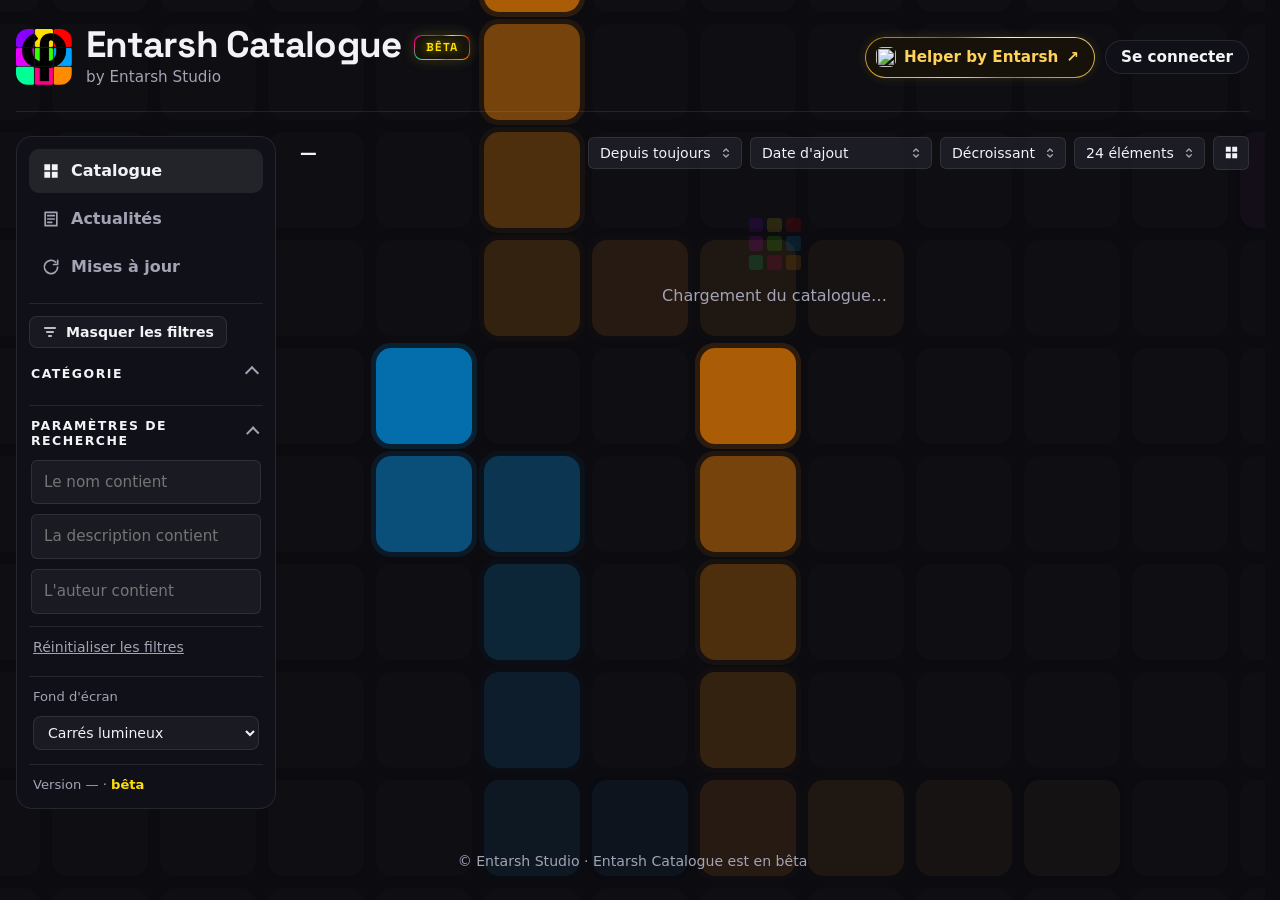
==== index.html @ 46492999 "Version 0.8.0 : gestion directe sans GitHub (contenu et fichiers dans Supabase), choix du fond d'écr" ====
<!doctype html>
<html lang="fr">
<head>
<meta charset="utf-8">
<meta name="viewport" content="width=device-width, initial-scale=1">
<title>Entarsh Catalogue — by Entarsh Studio</title>
<meta name="description" content="Entarsh Catalogue by Entarsh Studio : jeux vidéo, éditeurs, logiciels et outils créés par Entarsh Studio, à télécharger. Le compagnon de Helper by Entarsh.">
<meta name="application-name" content="Entarsh Catalogue">
<meta name="author" content="Entarsh Studio">
<meta name="theme-color" content="#0b0b10">
<link rel="canonical" href="https://entarsh-studio.github.io/">

<!-- Icônes (Google prend celle du site racine) -->
<link rel="icon" href="/favicon.ico" sizes="any">
<link rel="icon" type="image/png" sizes="48x48" href="/icone-48.png">
<link rel="icon" type="image/png" sizes="192x192" href="/icone-192.png">
<link rel="apple-touch-icon" href="/apple-touch-icon.png">
<link rel="manifest" href="/site.webmanifest">

<!-- Partage (Discord, réseaux…) -->
<meta property="og:type" content="website">
<meta property="og:site_name" content="Entarsh Catalogue">
<meta property="og:title" content="Entarsh Catalogue — by Entarsh Studio">
<meta property="og:description" content="Jeux vidéo, éditeurs, logiciels et outils d'Entarsh Studio.">
<meta property="og:url" content="https://entarsh-studio.github.io/">
<meta property="og:image" content="https://entarsh-studio.github.io/icone-512.png">
<meta property="og:locale" content="fr_FR">

<!-- Nom du site affiché par Google à la place de « GitHub Pages documentation » -->
<script type="application/ld+json">
{
  "@context": "https://schema.org",
  "@graph": [
    {
      "@type": "WebSite",
      "@id": "https://entarsh-studio.github.io/#site",
      "name": "Entarsh Catalogue",
      "alternateName": ["Entarsh Catalogue by Entarsh Studio", "Entarsh Studio"],
      "url": "https://entarsh-studio.github.io/",
      "inLanguage": "fr",
      "publisher": { "@id": "https://entarsh-studio.github.io/#studio" }
    },
    {
      "@type": "Organization",
      "@id": "https://entarsh-studio.github.io/#studio",
      "name": "Entarsh Studio",
      "url": "https://entarsh-studio.github.io/",
      "logo": "https://entarsh-studio.github.io/icone-512.png"
    }
  ]
}
</script>

<link rel="preconnect" href="https://fonts.googleapis.com">
<link rel="preconnect" href="https://fonts.gstatic.com" crossorigin>
<link href="https://fonts.googleapis.com/css2?family=Space+Grotesk:wght@500;700&display=swap" rel="stylesheet">
<link rel="stylesheet" href="style.css?v=0.8.0">
</head>
<body>
<canvas id="fond" aria-hidden="true"></canvas>

<!-- Icône de chargement (3×3 carrés qui s'allument comme un serpent) -->
<template id="modele-chargeur">
  <span class="chargeur" aria-hidden="true"><i></i><i></i><i></i><i></i><i></i><i></i><i></i><i></i><i></i></span>
</template>

<header class="entete">
  <a class="marque" href="#catalogue" aria-label="Entarsh Catalogue, accueil">
    <img src="icone-192.png" alt="" width="56" height="56">
    <span>
      <span class="titre-ligne"><h1>Entarsh Catalogue</h1><span class="badge-beta">Bêta</span></span>
      <small>by Entarsh Studio</small>
    </span>
  </a>
  <nav class="actions-entete">
    <a class="lien-helper" href="https://funguyhubgit.github.io/helper/" title="Ouvrir Helper by Entarsh (connexion à ton compte Helper)">
      <img src="https://funguyhubgit.github.io/helper/icone-48.png" alt="" width="20" height="20">
      <span>Helper by Entarsh</span><span class="fleche" aria-hidden="true">↗</span>
    </a>
    <button id="bouton-compte" class="bouton-compte" type="button">
      <span class="avatar-compte" aria-hidden="true"></span><span class="nom-compte">Se connecter</span>
    </button>
    <button id="ouvrir-gestion" class="bouton-gerer" type="button" hidden>
      <svg viewBox="0 0 24 24" width="18" height="18" aria-hidden="true"><path d="M12 15.5a3.5 3.5 0 1 0 0-7 3.5 3.5 0 0 0 0 7Zm7.4-2.5.1-1-.1-1 2.1-1.6-2-3.5-2.5 1a7.6 7.6 0 0 0-1.7-1L15 3h-4l-.4 2.6a7.6 7.6 0 0 0-1.7 1l-2.5-1-2 3.5L6.5 11l-.1 1 .1 1-2.1 1.6 2 3.5 2.5-1c.5.4 1.1.7 1.7 1L11 21h4l.4-2.6c.6-.3 1.2-.6 1.7-1l2.5 1 2-3.5-2.2-1.6Z" fill="currentColor"/></svg>
      <span>Gérer</span>
    </button>
  </nav>
</header>

<div class="disposition">
  <aside class="cote" aria-label="Navigation">
    <nav class="onglets" role="tablist">
      <a href="#catalogue" class="onglet" data-vue="catalogue">
        <svg viewBox="0 0 24 24" aria-hidden="true"><path d="M4 4h7v7H4zM13 4h7v7h-7zM4 13h7v7H4zM13 13h7v7h-7z"/></svg>
        Catalogue <span id="compte" class="compte"></span>
      </a>
      <a href="#actualites" class="onglet" data-vue="actualites">
        <svg viewBox="0 0 24 24" aria-hidden="true"><path d="M5 4h14v16H5zM8 8h8M8 12h8M8 16h5"/></svg>
        Actualités
      </a>
      <a href="#mises-a-jour" class="onglet" data-vue="mises-a-jour">
        <svg viewBox="0 0 24 24" aria-hidden="true"><path d="M20 12a8 8 0 1 1-2.3-5.7M20 4v5h-5"/></svg>
        Mises à jour
      </a>
    </nav>

    <div id="criteres" class="filtres">
      <button id="basculer-filtres" type="button" class="bouton-filtres" aria-expanded="true">
        <svg viewBox="0 0 24 24" aria-hidden="true"><path d="M4 6h16M7 12h10M10 18h4"/></svg>
        <span>Masquer les filtres</span>
      </button>
      <div id="filtres-corps" class="filtres-corps">
        <details class="filtre-section" open>
          <summary>Catégorie</summary>
          <div id="crit-types" class="crit-types"></div>
        </details>
        <details class="filtre-section" open>
          <summary>Paramètres de recherche</summary>
          <div class="crit-champs">
            <input id="crit-nom" type="search" placeholder="Le nom contient" aria-label="Le nom contient">
            <input id="crit-desc" type="search" placeholder="La description contient" aria-label="La description contient">
            <input id="crit-auteur" type="search" placeholder="L'auteur contient" aria-label="L'auteur contient">
          </div>
        </details>
        <button id="crit-reset" type="button" class="lien-discret">Réinitialiser les filtres</button>
      </div>
    </div>

    <label class="choix-fond">Fond d'écran
      <select id="choix-fond">
        <option value="carres">Carrés lumineux</option>
        <option value="tetris">Tetris</option>
      </select>
    </label>

    <p class="version-site">Version <span id="version-site">—</span> · <span class="beta-texte">bêta</span></p>
  </aside>

  <main>
    <!-- Vue Catalogue -->
    <section id="vue-catalogue" class="vue">
      <div class="barre-outils">
        <div class="barre-gauche">
          <p id="nb-resultats" class="nb-resultats">—</p>
          <button id="ajouter-element" type="button" class="bouton-principal petit" hidden>
            <svg viewBox="0 0 24 24" class="ic" aria-hidden="true"><path d="M12 5v14M5 12h14"/></svg>Ajouter un élément
          </button>
        </div>
        <div class="outils">
          <label class="outil"><span class="sr">Période</span>
            <select id="crit-periode">
              <option value="0">Depuis toujours</option>
              <option value="7">Cette semaine</option>
              <option value="30">Ce mois-ci</option>
              <option value="365">Cette année</option>
            </select>
          </label>
          <label class="outil"><span class="sr">Trier par</span>
            <select id="crit-tri">
              <option value="ajout">Date d'ajout</option>
              <option value="maj">Date de mise à jour</option>
              <option value="nom">Nom</option>
              <option value="taille">Taille</option>
            </select>
          </label>
          <label class="outil"><span class="sr">Ordre</span>
            <select id="crit-ordre">
              <option value="desc">Décroissant</option>
              <option value="asc">Croissant</option>
            </select>
          </label>
          <label class="outil"><span class="sr">Éléments par page</span>
            <select id="crit-par-page">
              <option value="12">12 éléments</option>
              <option value="24">24 éléments</option>
              <option value="48">48 éléments</option>
            </select>
          </label>
          <button id="basculer-vue" type="button" class="outil-bouton" aria-label="Affichage en liste" title="Affichage en liste">
            <svg class="ic-grille" viewBox="0 0 24 24" aria-hidden="true"><path d="M4 4h7v7H4zM13 4h7v7h-7zM4 13h7v7H4zM13 13h7v7h-7z"/></svg>
            <svg class="ic-liste" viewBox="0 0 24 24" aria-hidden="true"><path d="M4 5h4v4H4zM10 6h10v2H10zM4 15h4v4H4zM10 16h10v2H10z"/></svg>
          </button>
        </div>
      </div>
      <div id="etat" class="etat"></div>
      <div id="grille" class="grille" aria-live="polite"></div>
      <nav id="pagination" class="pagination" aria-label="Pages"></nav>
      <noscript><p class="etat">Entarsh Catalogue by Entarsh Studio : activez JavaScript pour parcourir les jeux vidéo, éditeurs et outils.</p></noscript>
    </section>

    <!-- Vue Fiche d'un élément (#element/<id>) -->
    <section id="vue-element" class="vue fiche" hidden></section>

    <!-- Vue Actualités -->
    <section id="vue-actualites" class="vue" hidden>
      <h2 class="titre-vue">Actualités</h2>
      <div id="liste-actus" class="liste-actus"></div>
    </section>

    <!-- Vue Mises à jour -->
    <section id="vue-mises-a-jour" class="vue" hidden>
      <h2 class="titre-vue">Mises à jour du site</h2>
      <div id="maj-resume" class="maj-resume"></div>
      <ol id="liste-maj" class="liste-maj"></ol>
    </section>
  </main>
</div>

<footer class="pied">© Entarsh Studio · Entarsh Catalogue est en bêta</footer>

<!-- Panneau de gestion -->
<dialog id="gestion" class="panneau">
  <div class="panneau-haut">
    <div>
      <h2>Gestion du catalogue</h2>
      <span id="etat-connexion" class="etat-connexion"></span>
    </div>
    <div class="haut-actions">
      <button type="button" class="fermer" id="fermer-gestion" aria-label="Fermer">✕</button>
    </div>
  </div>

  <nav id="panneau-onglets" class="panneau-onglets" role="tablist">
    <button type="button" class="p-onglet" data-panneau="element">Élément</button>
    <button type="button" class="p-onglet" data-panneau="actualite">Actualité</button>
  </nav>

  <!-- Élément -->
  <section class="p-vue" data-panneau="element">
    <form id="formulaire" class="formulaire">
      <h3 id="titre-formulaire">Ajouter un élément</h3>
      <input type="hidden" id="f-id">
      <div class="ligne">
        <label class="large">Nom<input id="f-nom" required maxlength="80"></label>
        <label>Type
          <input id="f-type" list="liste-types" required maxlength="40" placeholder="Jeu vidéo, Éditeur…">
          <datalist id="liste-types"></datalist>
        </label>
        <label class="court">Version<input id="f-version" maxlength="20" placeholder="1.0"></label>
      </div>
      <label>Auteur<input id="f-auteur" maxlength="40" placeholder="Entarsh Studio"></label>
      <label>Description<textarea id="f-description" rows="3" maxlength="600"></textarea></label>

      <div id="depot" class="depot" tabindex="0" role="button" aria-label="Choisir le fichier">
        <input id="f-fichier" type="file" hidden>
        <svg viewBox="0 0 24 24" aria-hidden="true"><path d="M12 16V4m0 0-5 5m5-5 5 5M4 16v3a1 1 0 0 0 1 1h14a1 1 0 0 0 1-1v-3"/></svg>
        <p id="depot-texte"><b>Glisser le fichier ici</b> ou cliquer pour choisir</p>
      </div>
      <label>…ou lien externe <small>(fichiers de plus de 50 Mo : GitHub Releases, Google Drive…)</small>
        <input id="f-lien" type="url" placeholder="https://github.com/…/releases/download/…">
      </label>

      <div class="choix-image">
        <span id="apercu-image" class="apercu-image"></span>
        <label class="bouton-secondaire">Choisir une image (facultatif)
          <input id="f-image" type="file" accept="image/png,image/jpeg,image/webp" hidden>
        </label>
        <button type="button" id="retirer-image" class="lien-discret" hidden>Retirer</button>
      </div>

      <div class="images-sec-bloc">
        <div class="images-sec-tete">
          <span>Images secondaires <small>(facultatif, 12 maximum)</small></span>
          <label class="bouton-secondaire">Ajouter des images
            <input id="f-images" type="file" accept="image/png,image/jpeg,image/webp,image/gif" multiple hidden>
          </label>
        </div>
        <div id="liste-images-sec" class="liste-images-sec"></div>
      </div>

      <div id="progression" class="progression" hidden>
        <span class="chargeur-ici"></span>
        <div class="progression-texte">
          <span id="progression-etape">Envoi…</span>
          <div class="barre-progression"><div id="progression-barre"></div></div>
        </div>
      </div>
      <p id="f-statut" class="statut" role="status"></p>

      <div class="ligne actions">
        <button type="submit" class="bouton" id="f-valider">Publier</button>
        <button type="button" class="lien-discret" id="f-annuler" hidden>Annuler la modification</button>
      </div>
    </form>

    <h3 class="sous-titre">Éléments publiés</h3>
    <ul id="liste-gestion" class="liste-gestion"></ul>
  </section>

  <!-- Actualité -->
  <section class="p-vue" data-panneau="actualite" hidden>
    <form id="form-actu" class="formulaire">
      <h3>Publier une actualité</h3>
      <label>Titre<input id="a-titre" required maxlength="100"></label>
      <label>Texte<textarea id="a-texte" rows="4" required maxlength="1200"></textarea></label>
      <p id="a-statut" class="statut" role="status"></p>
      <div class="ligne actions"><button type="submit" class="bouton" id="a-valider">Publier l'actualité</button></div>
    </form>
    <h3 class="sous-titre">Actualités publiées</h3>
    <ul id="liste-actus-gestion" class="liste-gestion"></ul>
  </section>

  <!-- Connexion -->
</dialog>

<!-- Visionneuse d'images -->
<dialog id="visionneuse" class="visionneuse" aria-label="Images en grand">
  <img id="vis-image" alt="">
  <button type="button" class="vis-bouton vis-fermer" id="vis-fermer" aria-label="Fermer">✕</button>
  <button type="button" class="vis-bouton vis-prec" id="vis-prec" aria-label="Image précédente">‹</button>
  <button type="button" class="vis-bouton vis-suiv" id="vis-suiv" aria-label="Image suivante">›</button>
  <p id="vis-compteur" class="vis-compteur"></p>
</dialog>

<!-- Compte -->
<dialog id="fenetre-compte" class="panneau panneau-compte">
  <div class="panneau-haut">
    <div><h2 id="compte-titre">Mon compte</h2></div>
    <button type="button" class="fermer" id="fermer-compte" aria-label="Fermer">✕</button>
  </div>
  <section id="compte-hors-ligne" class="p-vue">
    <nav class="compte-bascule" role="tablist">
      <button type="button" role="tab" class="p-onglet" data-mode="connexion" aria-selected="true">Se connecter</button>
      <button type="button" role="tab" class="p-onglet" data-mode="creation" aria-selected="false">Créer un compte</button>
    </nav>
    <form id="form-compte" class="formulaire connexion" novalidate>
      <p id="compte-raison" class="aide compte-raison" hidden></p>
      <label>Pseudo<input id="cp-pseudo" autocomplete="username" maxlength="20" spellcheck="false" autocapitalize="none" required></label>
      <span class="aide" id="cp-aide-pseudo" hidden>3 à 20 caractères : lettres sans accent, chiffres, - ou _.</span>
      <label>Mot de passe<input id="cp-mdp" type="password" autocomplete="current-password" minlength="8" required></label>
      <label id="cp-bloc-mdp2" hidden>Confirmer le mot de passe<input id="cp-mdp2" type="password" autocomplete="new-password" minlength="8"></label>
      <p id="cp-statut" class="statut" role="status"></p>
      <div class="ligne actions"><button type="submit" class="bouton" id="cp-valider">Se connecter</button></div>
    </form>
  </section>
  <section id="compte-en-ligne" class="p-vue" hidden>
    <div class="profil-tete">
      <div class="profil-avatar-zone">
        <span id="pf-avatar" class="avatar-compte grand" aria-hidden="true"></span>
        <label class="lien-discret profil-changer-image">Changer l'image<input id="pf-image" type="file" accept="image/png,image/jpeg,image/webp,image/gif" hidden></label>
        <button type="button" class="lien-discret" id="pf-retirer-image" hidden>Retirer l'image</button>
      </div>
      <div class="profil-identite">
        <strong id="cp-nom"></strong>
        <span id="cp-rang"></span>
        <span id="cp-depuis" class="aide"></span>
      </div>
    </div>

    <div id="pf-stats" class="profil-stats"></div>
    <div id="pf-recus" class="profil-recus" hidden></div>

    <form id="form-profil" class="formulaire profil-bloc">
      <h3>Modifier mon profil</h3>
      <label>Pseudo de connexion<input id="pf-pseudo" maxlength="20" spellcheck="false" autocapitalize="none" required></label>
      <p id="pf-gerant-note" class="aide" hidden>En tant que gérant, tu apparais sur le site sous le nom « Entarsh Studio ». Ce pseudo sert seulement à te connecter.</p>
      <p id="pf-statut" class="statut" role="status"></p>
      <div class="ligne actions"><button type="submit" class="bouton" id="pf-valider">Enregistrer</button></div>
    </form>

    <form id="form-mdp" class="formulaire profil-bloc">
      <h3>Changer de mot de passe</h3>
      <div class="ligne">
        <label>Nouveau mot de passe<input id="pf-mdp" type="password" autocomplete="new-password" minlength="8" required></label>
        <label>Confirmer<input id="pf-mdp2" type="password" autocomplete="new-password" minlength="8" required></label>
      </div>
      <p id="mdp-statut" class="statut" role="status"></p>
      <div class="ligne actions"><button type="submit" class="bouton-contour" id="mdp-valider">Changer le mot de passe</button></div>
    </form>

    <div class="ligne actions profil-bas"><button type="button" class="bouton-contour" id="cp-deconnexion">Se déconnecter</button></div>
  </section>
</dialog>

<script src="supabase.js?v=2"></script>
<script src="fond.js?v=0.8.0"></script>
<script src="app.js?v=0.8.0"></script>
</body>
</html>
---- style.css ----
:root {
  --fond: #0b0b10;
  --carte: rgba(18, 18, 26, 0.88);
  --bord: rgba(255, 255, 255, 0.09);
  --texte: #f2f2f7;
  --doux: #a3a3b5;
  --accent: #00a3ff;
  --rayon: 16px;
  --arc: conic-gradient(from 0deg, #8b00ff, #ffe000, #ff0000, #ff8a00, #00a3ff, #40ff00, #00ff95, #ff0080, #e600ff, #8b00ff);
  color-scheme: dark;
}
* { box-sizing: border-box; }
[hidden] { display: none !important; }
html, body { margin: 0; }
/* Réserve toujours la place de la barre de défilement : la page ne se décale plus en changeant d'onglet */
html { scrollbar-gutter: stable; overflow-y: scroll; }
body {
  background: var(--fond); color: var(--texte);
  font: 16px/1.5 system-ui, -apple-system, "Segoe UI", Roboto, sans-serif;
  min-height: 100vh; display: flex; flex-direction: column;
}
#fond { position: fixed; inset: 0; z-index: 0; pointer-events: none; }
.entete, .disposition, .pied { position: relative; z-index: 1; width: min(1600px, 100% - 32px); margin-inline: auto; }
svg { flex-shrink: 0; }

/* ---------- En-tête ---------- */
.entete { display: flex; align-items: center; justify-content: space-between; gap: 16px; padding: 26px 0 22px; margin-bottom: 24px; flex-wrap: wrap; border-bottom: 1px solid var(--bord); }
.marque { display: flex; align-items: center; gap: 14px; color: inherit; text-decoration: none; }
.marque img { border-radius: 12px; display: block; }
.titre-ligne { display: flex; align-items: center; gap: 12px; }
.marque h1 { font: 700 clamp(1.6rem, 4vw, 2.3rem)/1.05 "Space Grotesk", system-ui, sans-serif; margin: 0; letter-spacing: -0.02em; }
.marque small { color: var(--doux); font-size: .95rem; }
/* Badge bêta : contour arc-en-ciel qui tourne + reflet qui passe */
@property --angle { syntax: "<angle>"; initial-value: 0deg; inherits: false; }
.badge-beta {
  position: relative; overflow: hidden; display: inline-flex; align-items: center;
  align-self: center; transform: translateY(2px);
  font: 700 .72rem/1 "Space Grotesk", sans-serif; letter-spacing: .14em; text-transform: uppercase;
  padding: 6px 10px 6px 11px; border-radius: 8px; border: 1.5px solid transparent; color: #ffe000;
  background:
    linear-gradient(#17140a, #17140a) padding-box,
    conic-gradient(from var(--angle), #8b00ff, #ffe000, #ff0000, #ff8a00, #00a3ff, #40ff00, #00ff95, #ff0080, #e600ff, #8b00ff) border-box;
  text-shadow: 0 0 8px rgba(255, 224, 0, .55);
  box-shadow: 0 0 14px rgba(255, 224, 0, .18);
  animation: tour-beta 4s linear infinite;
}
.badge-beta::after {
  content: ""; position: absolute; inset: 0; pointer-events: none;
  background: linear-gradient(105deg, transparent 35%, rgba(255,255,255,.45) 50%, transparent 65%);
  transform: translateX(-120%); animation: reflet-beta 3.5s ease-in-out infinite;
}
@keyframes tour-beta { to { --angle: 360deg; } }
@keyframes reflet-beta { 0%, 60% { transform: translateX(-120%); } 85%, 100% { transform: translateX(120%); } }
.actions-entete { display: flex; gap: 10px; align-items: center; flex-wrap: wrap; }
/* Bouton Helper : doré (couleur de Helper), contour qui tourne, reflet, halo au survol */
.lien-helper {
  position: relative; overflow: hidden; display: inline-flex; align-items: center; gap: 8px;
  color: #ffd25a; text-decoration: none; font-weight: 600; font-size: .95rem;
  padding: 8px 15px 8px 10px; border-radius: 999px; border: 1.5px solid transparent;
  background:
    linear-gradient(#16120a, #16120a) padding-box,
    conic-gradient(from var(--angle), #f2ae02, #fff0b3, #b37f00, #f2ae02, #ffd25a, #8a6100, #f2ae02) border-box;
  box-shadow: 0 0 12px rgba(242, 174, 2, .15);
  animation: tour-beta 6s linear infinite;
  transition: transform .15s, box-shadow .2s, color .2s;
}
.lien-helper img { border-radius: 6px; display: block; }
.lien-helper .fleche { transition: transform .2s; }
.lien-helper::after {
  content: ""; position: absolute; inset: 0; pointer-events: none;
  background: linear-gradient(105deg, transparent 35%, rgba(255, 236, 170, .35) 50%, transparent 65%);
  transform: translateX(-120%); animation: reflet-beta 5s ease-in-out 1.5s infinite;
}
.lien-helper:hover { color: #ffe9a3; transform: translateY(-1px); box-shadow: 0 6px 26px rgba(242, 174, 2, .4); }
.lien-helper:hover .fleche { transform: translate(2px, -2px); }
.lien-helper:hover::after { animation-duration: 1.2s; animation-delay: 0s; }

/* Bouton de compte */
.bouton-compte {
  display: inline-flex; align-items: center; gap: 9px; cursor: pointer;
  font: 600 .95rem system-ui, sans-serif; color: var(--texte);
  padding: 7px 15px 7px 7px; border-radius: 999px; background: var(--carte); border: 1px solid var(--bord); backdrop-filter: blur(8px);
}
.bouton-compte:not(.connecte) { padding-left: 15px; }
.bouton-compte:not(.connecte) .avatar-compte { display: none; }
.avatar-compte {
  width: 28px; height: 28px; border-radius: 8px; display: grid; place-items: center; flex-shrink: 0;
  font: 700 .9rem "Space Grotesk", sans-serif; color: #0b0b10;
  background: linear-gradient(135deg, #8b00ff, #00a3ff 50%, #00ff95);
}
.avatar-compte { overflow: hidden; }
.avatar-compte img { width: 100%; height: 100%; object-fit: cover; display: block; }
.avatar-compte.studio { background: #121219; padding: 2px; }
.avatar-compte.grand { width: 52px; height: 52px; border-radius: 14px; font-size: 1.5rem; }
.compte-bascule { display: flex; gap: 4px; border-bottom: 1px solid var(--bord); margin: -6px 0 18px; }
.compte-raison { padding: 10px 12px; border-radius: 10px; background: rgba(0,163,255,.08); border: 1px solid rgba(0,163,255,.25); color: #cfe9ff; text-align: center; }
/* Profil */
.profil-tete { display: flex; align-items: center; gap: 16px; margin-bottom: 16px; }
.profil-avatar-zone { display: flex; flex-direction: column; align-items: center; gap: 2px; }
.profil-avatar-zone .avatar-compte.grand { width: 76px; height: 76px; border-radius: 18px; font-size: 2rem; }
.profil-changer-image { flex-direction: row; font-size: .8rem; cursor: pointer; text-decoration: underline; color: var(--doux); font-weight: 400; }
.profil-avatar-zone .lien-discret { align-self: center; font-size: .8rem; padding: 0; }
.profil-identite { display: flex; flex-direction: column; min-width: 0; }
.profil-identite strong { font: 700 1.4rem "Space Grotesk", sans-serif; }
.profil-identite span { color: var(--doux); font-size: .88rem; }
.profil-stats { display: grid; grid-template-columns: repeat(auto-fit, minmax(110px, 1fr)); gap: 10px; }
.profil-stat { display: flex; flex-direction: column; align-items: flex-start; gap: 2px; padding: 12px 14px; border-radius: 12px; background: #1a1a23; border: 1px solid var(--bord); }
.profil-stat .ic { width: 18px; height: 18px; color: var(--doux); margin-bottom: 4px; }
.profil-stat strong { font: 700 1.3rem "Space Grotesk", sans-serif; }
.profil-stat span { font-size: .8rem; color: var(--doux); }
.profil-recus { margin-top: 14px; }
.profil-recus h3 { margin: 0 0 10px; font: 700 .95rem "Space Grotesk", sans-serif; color: var(--doux); text-transform: uppercase; letter-spacing: .08em; }
.profil-bloc { margin-top: 22px; padding-top: 18px; border-top: 1px solid var(--bord); }
.profil-bas { margin-top: 20px; padding-top: 16px; border-top: 1px solid var(--bord); }
.panneau.panneau-compte { width: min(560px, 100% - 24px); }
.compte-carte { display: flex; align-items: center; gap: 14px; margin-bottom: 14px; }
.compte-carte div { display: flex; flex-direction: column; }
.compte-carte strong { font: 700 1.25rem "Space Grotesk", sans-serif; }
.compte-carte span:not(.avatar-compte) { color: var(--doux); font-size: .88rem; }
#compte-en-ligne .actions { margin-top: 10px; }

/* Bouton Gérer : bord arc-en-ciel aux couleurs de l'icône */
.bouton-gerer {
  position: relative; display: inline-flex; align-items: center; gap: 8px;
  font: 700 .95rem "Space Grotesk", sans-serif; color: var(--texte); cursor: pointer;
  padding: 10px 18px; border-radius: 999px; border: 2px solid transparent;
  background: linear-gradient(#15151e, #15151e) padding-box, var(--arc) border-box;
  transition: transform .15s, box-shadow .15s;
}
.bouton-gerer:hover { transform: translateY(-1px); box-shadow: 0 6px 24px rgba(139, 0, 255, .35); }
.bouton-gerer:hover svg { transform: rotate(60deg); }
.bouton-gerer svg { transition: transform .3s; }

/* ---------- Disposition ---------- */
.disposition { display: grid; grid-template-columns: 260px minmax(0, 1fr); gap: 24px; align-items: start; flex: 1; }
.cote {
  position: sticky; top: 16px; display: flex; flex-direction: column; gap: 14px;
  background: var(--carte); border: 1px solid var(--bord); border-radius: var(--rayon); backdrop-filter: blur(10px);
  padding: 12px;
}
.onglets { display: flex; flex-direction: column; gap: 4px; }
.onglet {
  display: flex; align-items: center; gap: 10px; padding: 10px 12px; border-radius: 10px;
  color: var(--doux); text-decoration: none; font-weight: 600;
}
.onglet svg { width: 20px; height: 20px; fill: none; stroke: currentColor; stroke-width: 2; stroke-linejoin: round; stroke-linecap: round; }
.onglet:first-child svg { fill: currentColor; stroke: none; }
.onglet:hover { color: var(--texte); background: rgba(255,255,255,.04); }
.onglet[aria-current="page"] { color: var(--texte); background: rgba(255,255,255,.08); }
.compte { margin-left: auto; font-size: .8rem; color: var(--doux); }

/* Filtres (barre latérale) */
.filtres { border-top: 1px solid var(--bord); padding-top: 12px; display: flex; flex-direction: column; gap: 6px; }
.bouton-filtres {
  align-self: flex-start; display: inline-flex; align-items: center; gap: 8px; font: 600 .88rem system-ui, sans-serif;
  color: var(--texte); background: rgba(255,255,255,.04); border: 1px solid var(--bord); border-radius: 8px; padding: 7px 12px; cursor: pointer;
}
.bouton-filtres svg { width: 16px; height: 16px; fill: none; stroke: currentColor; stroke-width: 2; stroke-linecap: round; }
.filtres-corps { display: flex; flex-direction: column; animation: deplie .25s ease both; }
@keyframes deplie { from { opacity: 0; transform: translateY(-6px); } }
.filtre-section { border-bottom: 1px solid var(--bord); padding: 12px 2px; }
.filtre-section summary {
  list-style: none; display: flex; justify-content: space-between; align-items: center; cursor: pointer;
  font: 700 .78rem system-ui, sans-serif; letter-spacing: .12em; text-transform: uppercase; color: var(--texte);
}
.filtre-section summary::-webkit-details-marker { display: none; }
.filtre-section summary::after { content: ""; width: 8px; height: 8px; border-right: 2px solid var(--doux); border-bottom: 2px solid var(--doux); transform: rotate(225deg); transition: transform .2s; margin-right: 4px; }
.filtre-section:not([open]) summary::after { transform: rotate(45deg); }
.filtre-section[open] > :not(summary) { animation: deplie .25s ease both; }
.crit-types { display: flex; flex-direction: column; gap: 2px; margin-top: 12px; }
.crit-type { display: flex; flex-direction: row; align-items: center; gap: 10px; color: var(--texte); font-size: .93rem; padding: 3px 0; cursor: pointer; font-weight: 400; }
.crit-type input { accent-color: var(--accent); width: 17px; height: 17px; margin: 0; }
.crit-type small { color: var(--doux); }
.crit-vide { color: var(--doux); font-size: .88rem; margin: 12px 0 0; }
.crit-champs { display: flex; flex-direction: column; gap: 10px; margin-top: 12px; }
.crit-champs input { border-radius: 6px; }
.filtres .lien-discret { margin-top: 6px; }
.choix-fond { padding: 10px 4px 0; border-top: 1px solid var(--bord); font-size: .82rem; }
.choix-fond select { margin-top: 4px; padding: 7px 10px; font-size: .88rem; border-radius: 8px; }
.version-site { margin: 0; padding: 10px 4px 2px; border-top: 1px solid var(--bord); font-size: .82rem; color: var(--doux); }
.beta-texte { color: #ffe000; font-weight: 600; }

/* ---------- Catalogue ---------- */
.vue { display: flex; flex-direction: column; gap: 18px; padding-bottom: 40px; }
/* Barre d'outils au-dessus des résultats */
.sr { position: absolute; width: 1px; height: 1px; overflow: hidden; clip: rect(0 0 0 0); white-space: nowrap; }
.barre-outils { display: flex; justify-content: space-between; align-items: center; gap: 12px; flex-wrap: wrap; }
.barre-gauche { display: flex; align-items: center; gap: 14px; flex-wrap: wrap; }
.bouton-principal.petit { padding: 7px 13px; font-size: .88rem; }
.nb-resultats { margin: 0; font-size: 1.05rem; font-weight: 600; line-height: 34px; }
.outils { display: flex; gap: 8px; flex-wrap: wrap; align-items: center; }
.outil { display: block; }
.outil select {
  appearance: none; -webkit-appearance: none; width: auto; cursor: pointer;
  font: 500 .88rem system-ui, sans-serif; color: var(--texte); padding: 7px 30px 7px 11px; border-radius: 6px;
  background: rgba(30,30,38,.92) url("data:image/svg+xml,%3Csvg xmlns='http://www.w3.org/2000/svg' viewBox='0 0 24 24' fill='none' stroke='%23a3a3b5' stroke-width='2.4' stroke-linecap='round' stroke-linejoin='round'%3E%3Cpath d='m8 9 4-4 4 4M8 15l4 4 4-4'/%3E%3C/svg%3E") no-repeat right 8px center / 14px;
  border: 1px solid var(--bord);
}
.outil-bouton { display: grid; place-items: center; width: 36px; height: 34px; border-radius: 6px; cursor: pointer; color: var(--texte); background: rgba(30,30,38,.92); border: 1px solid var(--bord); }
.outil-bouton svg { width: 17px; height: 17px; fill: currentColor; }
.outil-bouton .ic-liste, .outil-bouton.en-liste .ic-grille { display: none; }
.outil-bouton.en-liste .ic-liste { display: block; }
.etat { color: var(--doux); text-align: center; padding: 30px 0; display: flex; flex-direction: column; align-items: center; gap: 14px; }
.etat:empty { display: none; }

/* Grille de cartes */
@keyframes arrivee { from { opacity: 0; transform: translateY(14px); } }
.grille { display: grid; grid-template-columns: repeat(auto-fill, minmax(230px, 1fr)); gap: 22px 26px; }
.carte {
  position: relative; display: flex; flex-direction: column; overflow: hidden; border-radius: 6px; background: #1d1d24;
  outline: 1px solid transparent; transition: transform .2s ease, box-shadow .2s ease, outline-color .2s ease;
  animation: arrivee .45s cubic-bezier(.2,.8,.2,1) backwards; animation-delay: calc(var(--i) * 45ms);
}
.carte-image { aspect-ratio: 16 / 9; background: #2a2a32; display: grid; place-items: center; overflow: hidden; }
.carte-image img, .carte-image .initiale { transition: transform .35s ease; }
/* Survol d'une fiche : elle se soulève, se borde de la couleur de sa catégorie et l'image s'agrandit */
.carte:hover { transform: translateY(-4px); outline-color: color-mix(in srgb, var(--type) 70%, transparent);
  box-shadow: 0 12px 28px rgba(0,0,0,.45), 0 0 0 1px color-mix(in srgb, var(--type) 35%, transparent), 0 8px 30px color-mix(in srgb, var(--type) 18%, transparent); }
.carte:hover .carte-image img, .carte:hover .carte-image .initiale { transform: scale(1.05); }
.carte:hover h2 a { color: #fff; }
/* Outils du gérant sur les fiches */
.carte-outils { position: absolute; top: 8px; right: 8px; display: flex; gap: 6px; z-index: 2; opacity: 0; transition: opacity .2s; }
.carte:hover .carte-outils, .carte:focus-within .carte-outils { opacity: 1; }
@media (hover: none) { .carte-outils { opacity: 1; } }
.outil-rond { width: 34px; height: 34px; border-radius: 50%; display: grid; place-items: center; cursor: pointer; color: var(--texte); background: rgba(12,12,18,.85); border: 1px solid rgba(255,255,255,.18); backdrop-filter: blur(6px); }
.outil-rond .ic { width: 16px; height: 16px; }
.outil-rond:hover { background: #26262e; }
.outil-rond.danger:hover, .bouton-contour.danger:hover { color: #ff6b6b; border-color: rgba(255,107,107,.6); }
.carte-image img { width: 100%; height: 100%; object-fit: contain; }
.carte-image .initiale { width: 30%; aspect-ratio: 1; border-radius: 18%; display: grid; place-items: center; font: 700 2rem "Space Grotesk", sans-serif; color: #0b0b10; }
.carte-corps { padding: 14px 14px 12px; display: flex; flex-direction: column; flex: 1; }
.carte h2 { margin: 0; font: 700 1.05rem/1.35 system-ui, sans-serif; display: -webkit-box; -webkit-line-clamp: 2; -webkit-box-orient: vertical; overflow: hidden; }
.carte-auteur { display: flex; align-items: center; gap: 7px; margin-top: 6px; padding-bottom: 10px; font-size: .85rem; color: #d4d4de; border-bottom: 1px solid var(--bord); }
.carte-auteur img { border-radius: 4px; }
.carte-ligne { padding: 9px 0; font-size: .85rem; color: #d4d4de; border-bottom: 1px solid var(--bord); }
.carte-dates { display: flex; gap: 14px; flex-wrap: wrap; color: var(--doux); }
.carte-dates span, .carte-pied > span, .carte-telecharger { display: inline-flex; align-items: center; gap: 5px; }
.ic { width: 14px; height: 14px; fill: none; stroke: currentColor; stroke-width: 2; stroke-linecap: round; stroke-linejoin: round; flex-shrink: 0; }
.carte-description { margin: 10px 0 0; font-size: .84rem; line-height: 1.5; color: var(--doux); display: -webkit-box; -webkit-line-clamp: 3; -webkit-box-orient: vertical; overflow: hidden; }
.carte-description:empty { display: none; }
.carte-pied { display: flex; align-items: center; gap: 12px; padding: 9px 14px; white-space: nowrap; background: #2a2a32; font-size: .82rem; color: #d4d4de; }
.carte { container-type: inline-size; }
@container (max-width: 275px) { .carte-pied .lbl { display: none; } }
.carte-image, .carte h2 a { color: inherit; text-decoration: none; }
.carte h2 a:hover { text-decoration: underline; }
.carte-pied .aime { color: #00ff95; }
.carte-pied > span:last-child:not(:first-child) { margin-left: auto; }

/* ---------- Fiche détaillée ---------- */
.fiche { gap: 20px; }
.fiche > * { animation: arrivee .4s cubic-bezier(.2,.8,.2,1) backwards; }
.fiche > :nth-child(2) { animation-delay: 40ms; } .fiche > :nth-child(3) { animation-delay: 80ms; }
.fiche > :nth-child(4) { animation-delay: 120ms; } .fiche > :nth-child(5) { animation-delay: 160ms; }
.fiche > :nth-child(n+6) { animation-delay: 200ms; }
.fil-ariane { display: flex; flex-wrap: wrap; gap: 8px; font-size: .88rem; color: var(--doux); line-height: 34px; }
.fil-ariane a { color: #ffd25a; text-decoration: none; }
.fil-ariane a:hover { text-decoration: underline; }
.fil-ariane .actuel { color: var(--texte); }
.fiche-entete { display: flex; justify-content: space-between; align-items: flex-end; gap: 16px; flex-wrap: wrap; }
.fiche-titre { margin: 0; font: 700 clamp(1.7rem, 3.4vw, 2.6rem)/1.1 "Space Grotesk", sans-serif; letter-spacing: -.01em; }
.fiche-boutons { display: flex; gap: 10px; flex-wrap: wrap; }
.bouton-principal {
  display: inline-flex; align-items: center; gap: 8px; text-decoration: none; cursor: pointer;
  font: 700 .95rem system-ui, sans-serif; color: #0b0b10; background: #ffd25a; border: 0; border-radius: 6px; padding: 10px 18px;
}
.bouton-principal .ic { width: 17px; height: 17px; stroke-width: 2.4; }
.bouton-contour {
  display: inline-flex; align-items: center; gap: 8px; cursor: pointer;
  font: 600 .92rem system-ui, sans-serif; color: var(--texte); background: transparent; border: 1px solid rgba(255,255,255,.25); border-radius: 6px; padding: 9px 14px;
}
.bouton-contour .ic { width: 17px; height: 17px; }
.bouton-aime.actif { color: #00ff95; border-color: rgba(0,255,149,.5); }
.fiche-stats { display: flex; gap: 10px 28px; flex-wrap: wrap; padding: 14px 18px; border-radius: 8px; background: #1d1d24; }
.fiche-stat { display: flex; align-items: center; gap: 10px; }
.fiche-stat .ic { width: 26px; height: 26px; stroke-width: 1.8; color: var(--texte); }
.fiche-stat div { display: flex; flex-direction: column; line-height: 1.25; }
.fiche-stat span { font-size: .78rem; color: var(--doux); }
.fiche-stat strong { font-size: .98rem; }
.fiche-media { display: flex; }
.fiche-image { display: block; width: min(100%, 720px); aspect-ratio: 16 / 9; border-radius: 8px; overflow: hidden; background: #2a2a32; padding: 0; border: 0; cursor: zoom-in; }
.fiche-image.vide { cursor: default; }
.fiche-media.avec-galerie { display: grid; grid-template-columns: minmax(0, 720px) minmax(0, 1fr); gap: 16px; align-items: start; }
.fiche-media.avec-galerie .fiche-image { width: 100%; }
.galerie { display: flex; flex-direction: column; gap: 10px; min-width: 0; }
.galerie-titre { margin: 0; font-size: .85rem; font-weight: 600; color: var(--doux); }
.galerie-grille { display: grid; grid-template-columns: repeat(auto-fill, minmax(140px, 1fr)); gap: 10px; }
.vignette {
  position: relative; aspect-ratio: 16 / 9; padding: 0; border: 0; border-radius: 6px; overflow: hidden; cursor: zoom-in; background: #2a2a32;
  animation: arrivee .4s cubic-bezier(.2,.8,.2,1) backwards; animation-delay: calc(var(--i) * 50ms + 150ms);
  outline: 2px solid transparent; transition: outline-color .2s, transform .2s;
}
.vignette img { width: 100%; height: 100%; object-fit: cover; display: block; transition: transform .3s; }
.vignette:hover { outline-color: rgba(255,255,255,.5); }
.vignette:hover img, .fiche-image:hover img { transform: scale(1.04); }
.fiche-image img { transition: transform .3s; }
.vignette-plus { position: absolute; inset: 0; display: grid; place-items: center; font: 700 1.5rem "Space Grotesk", sans-serif; color: #fff; background: rgba(0,0,0,.6); }

/* Visionneuse */
.visionneuse { position: fixed; inset: 0; width: 100%; height: 100%; max-width: none; max-height: none; margin: 0; padding: 0; border: 0; background: transparent; overflow: hidden; }
.visionneuse[open] { display: grid; place-items: center; }
.visionneuse::backdrop { background: rgba(5,5,9,.92); backdrop-filter: blur(4px); }
#vis-image { max-width: calc(100% - 140px); max-height: calc(100% - 110px); object-fit: contain; border-radius: 6px; box-shadow: 0 20px 60px rgba(0,0,0,.6); }
#vis-image.arrivee { animation: vis-arrivee .25s ease both; }
@keyframes vis-arrivee { from { opacity: 0; transform: scale(.97); } }
.vis-bouton { position: fixed; display: grid; place-items: center; cursor: pointer; color: #fff; background: rgba(255,255,255,.08); border: 1px solid rgba(255,255,255,.15); border-radius: 50%; }
.vis-bouton:hover { background: rgba(255,255,255,.18); }
.vis-fermer { top: 18px; right: 18px; width: 44px; height: 44px; font-size: 1.1rem; }
.vis-prec, .vis-suiv { top: 50%; transform: translateY(-50%); width: 52px; height: 52px; font-size: 2rem; line-height: 1; padding-bottom: 4px; }
.vis-prec { left: 18px; } .vis-suiv { right: 18px; }
.vis-compteur { position: fixed; bottom: 18px; left: 50%; transform: translateX(-50%); margin: 0; color: #d4d4de; font-size: .9rem; padding: 5px 12px; border-radius: 999px; background: rgba(255,255,255,.08); }
.vis-compteur:empty { display: none; }

/* Images secondaires dans la gestion */
.images-sec-bloc { display: flex; flex-direction: column; gap: 10px; }
.images-sec-tete { display: flex; justify-content: space-between; align-items: center; gap: 10px; flex-wrap: wrap; font-size: .86rem; color: var(--doux); font-weight: 500; }
.liste-images-sec { display: grid; grid-template-columns: repeat(auto-fill, minmax(96px, 1fr)); gap: 8px; }
.liste-images-sec .aide { grid-column: 1 / -1; }
.image-sec { position: relative; aspect-ratio: 16 / 9; border-radius: 6px; overflow: hidden; background: #1a1a23; border: 1px solid var(--bord); }
.image-sec img { width: 100%; height: 100%; object-fit: cover; display: block; }
.image-sec-nouvelle { position: absolute; left: 4px; bottom: 4px; font-size: .62rem; font-weight: 700; padding: 1px 5px; border-radius: 4px; background: #00ff95; color: #0b0b10; }
.image-sec-retirer { position: absolute; top: 3px; right: 3px; width: 22px; height: 22px; border-radius: 50%; border: 0; cursor: pointer; font-size: .7rem; color: #fff; background: rgba(0,0,0,.7); }
.image-sec-retirer:hover { background: #e5484d; }
.fiche-image img { width: 100%; height: 100%; object-fit: contain; display: block; }
.fiche-image.vide { display: grid; place-items: center; }
.fiche-image .initiale { width: 22%; aspect-ratio: 1; border-radius: 18%; display: grid; place-items: center; font: 700 3rem "Space Grotesk", sans-serif; color: #0b0b10; }
.fiche-infos { display: grid; grid-template-columns: repeat(auto-fit, minmax(140px, 1fr)); gap: 16px; padding: 4px 2px 18px; border-bottom: 1px solid var(--bord); }
.fiche-info { display: flex; flex-direction: column; gap: 3px; }
.fiche-info span { font-weight: 700; font-size: .95rem; }
.fiche-info strong { font-weight: 400; font-size: .9rem; color: #d4d4de; }
.fiche-onglets { display: flex; flex-wrap: wrap; border-bottom: 1px solid var(--bord); margin-bottom: -20px; }
.fiche-onglet {
  font: 700 .85rem system-ui, sans-serif; letter-spacing: .04em; text-transform: uppercase; color: var(--doux);
  background: none; border: 0; border-top: 2px solid transparent; padding: 13px 18px; cursor: pointer; display: inline-flex; gap: 8px; align-items: center;
}
.fiche-onglet[aria-selected="true"] { color: var(--texte); background: #1d1d24; border-top-color: #ffd25a; }
.compte-onglet { color: #ffd25a; }
.fiche-onglet-corps { background: #1d1d24; border-radius: 0 0 8px 8px; padding: 26px clamp(16px, 5vw, 60px) 30px; }
.fiche-onglet-corps > * { animation: deplie .25s ease both; }
.fiche-description h3 { margin: 0 0 10px; font: 700 1.6rem "Space Grotesk", sans-serif; }
.deja-telecharge { display: flex; align-items: center; gap: 8px; margin: 0 0 10px; font-size: .9rem; color: #d4d4de; }
.pastille-etat { width: 18px; height: 18px; border-radius: 50%; display: grid; place-items: center; font-size: .7rem; font-weight: 700; color: #fff; background: #e5484d; }
.deja-telecharge.oui .pastille-etat { background: #2fa36b; }
.fiche-texte { margin: 0; line-height: 1.7; white-space: pre-line; color: var(--texte); max-width: 80ch; }
.fiche-actions-bas { display: flex; gap: 10px; margin-top: 18px; }
.fichier-ligne { display: flex; justify-content: space-between; align-items: center; gap: 16px; flex-wrap: wrap; padding: 16px 18px; border-radius: 8px; background: #26262e; }
.fichier-infos { display: flex; flex-direction: column; gap: 3px; min-width: 0; }
.fichier-infos strong { overflow-wrap: anywhere; }
.fichier-infos span { font-size: .85rem; color: var(--doux); }
.lien-retour { color: #ffd25a; }

/* Commentaires */
.commentaires h3 { margin: 0 0 14px; font: 700 1.6rem "Space Grotesk", sans-serif; }
.nouveau-commentaire { display: flex; gap: 12px; margin-bottom: 20px; }
.nouveau-commentaire-corps { flex: 1; display: flex; flex-direction: column; gap: 8px; min-width: 0; }
.nouveau-commentaire textarea { width: 100%; }
.nouveau-commentaire .actions { justify-content: space-between; }
.commentaire-connexion { display: flex; align-items: center; gap: 12px; flex-wrap: wrap; padding: 14px 16px; margin-bottom: 20px; border-radius: 10px; background: #26262e; color: #d4d4de; }
.liste-commentaires { list-style: none; margin: 0; padding: 0; display: flex; flex-direction: column; gap: 10px; }
.commentaires-etat { display: flex; align-items: center; gap: 10px; color: var(--doux); padding: 8px 0; }
.commentaires-etat .chargeur { width: 22px; height: 22px; }
.commentaire { display: flex; gap: 12px; padding: 14px 16px; border-radius: 10px; background: #26262e; animation: arrivee .35s cubic-bezier(.2,.8,.2,1) backwards; animation-delay: calc(var(--i) * 40ms); }
.commentaire.du-studio { background: linear-gradient(90deg, rgba(255,210,90,.08), #26262e 40%); box-shadow: inset 3px 0 0 #ffd25a; }
.commentaire-corps { flex: 1; min-width: 0; }
.commentaire-tete { display: flex; align-items: center; gap: 8px; flex-wrap: wrap; margin-bottom: 4px; }
.commentaire-tete time { color: var(--doux); font-size: .82rem; }
.badge-studio { font-size: .68rem; font-weight: 700; letter-spacing: .06em; text-transform: uppercase; padding: 2px 7px; border-radius: 5px; color: #0b0b10; background: #ffd25a; }
.supprimer-commentaire { margin-left: auto; font-size: .8rem; padding: 0; }
.commentaire p { margin: 0; white-space: pre-line; overflow-wrap: anywhere; line-height: 1.55; color: #e4e4ec; }

/* Bouton œil des mots de passe */
.champ-oeil { position: relative; display: block; }
.champ-oeil input { width: 100%; padding-right: 44px; }
.oeil { position: absolute; right: 4px; top: 50%; transform: translateY(-50%); width: 36px; height: 34px; display: grid; place-items: center;
  background: none; border: 0; border-radius: 8px; color: var(--doux); cursor: pointer; }
.oeil:hover { color: var(--texte); background: rgba(255,255,255,.06); }
.oeil .ic { width: 18px; height: 18px; }

/* Affichage en liste */
.grille.liste { grid-template-columns: 1fr; gap: 12px; }
.grille.liste .carte { display: grid; grid-template-columns: 240px 1fr; grid-template-rows: auto auto; }
.grille.liste .carte-image { grid-row: 1 / 3; aspect-ratio: auto; min-height: 150px; position: relative; }
.grille.liste .carte-image img { position: absolute; inset: 0; }
.grille.liste .carte-description { -webkit-line-clamp: 2; }

/* Pagination */
.pagination { display: flex; justify-content: center; gap: 6px; flex-wrap: wrap; }
.pagination:empty { display: none; }
.page { min-width: 36px; height: 36px; padding: 0 10px; border-radius: 6px; cursor: pointer; font: 600 .9rem system-ui, sans-serif; color: var(--texte); background: #1d1d24; border: 1px solid var(--bord); }
.page[aria-current="page"] { background: var(--texte); color: var(--fond); border-color: var(--texte); }
.page:disabled { opacity: .35; cursor: default; }
.page-trou { align-self: center; color: var(--doux); padding: 0 4px; }

/* ---------- Actualités & mises à jour ---------- */
.titre-vue { font: 700 1.5rem/34px "Space Grotesk", sans-serif; margin: 0; }
.liste-actus { display: flex; flex-direction: column; gap: 14px; }
@keyframes entree-actu { from { opacity: 0; transform: translateY(12px); } }
.actu {
  position: relative; display: flex; gap: 18px; padding: 18px 20px;
  background: var(--carte); border: 1px solid var(--bord); border-radius: var(--rayon); backdrop-filter: blur(10px);
  animation: entree-actu .45s cubic-bezier(.2,.8,.2,1) backwards; animation-delay: calc(var(--i) * 80ms);
}

/* Pavé de date, carré arrondi comme ceux de l'icône */
.actu-date {
  flex-shrink: 0; width: 62px; height: 62px; border-radius: 14px; display: flex; flex-direction: column; align-items: center; justify-content: center;
  color: var(--couleur); background: color-mix(in srgb, var(--couleur) 13%, transparent); border: 1px solid color-mix(in srgb, var(--couleur) 35%, transparent);
}
.actu-date strong { font: 700 1.55rem/1 "Space Grotesk", sans-serif; }
.actu-date span { font-size: .72rem; font-weight: 700; text-transform: uppercase; letter-spacing: .06em; margin-top: 3px; }
.actu-corps { min-width: 0; display: flex; flex-direction: column; gap: 6px; flex: 1; }
.actu-meta { display: flex; align-items: center; gap: 8px; flex-wrap: wrap; font-size: .82rem; color: var(--doux); }
.actu-nouveau { font-size: .7rem; font-weight: 700; text-transform: uppercase; letter-spacing: .06em; padding: 2px 8px; border-radius: 6px; color: #0b0b10; background: #00ff95; }
.actu h3 { margin: 0; font: 700 1.15rem/1.3 "Space Grotesk", sans-serif; }
.actu p { margin: 0; color: #d4d4de; white-space: pre-line; line-height: 1.6; }
.actu.repliee p { display: -webkit-box; -webkit-line-clamp: 3; -webkit-box-orient: vertical; overflow: hidden; }
.actu-plus { align-self: flex-start; font: 600 .85rem system-ui, sans-serif; color: var(--couleur); background: none; border: 0; padding: 2px 0; cursor: pointer; }
.actu-plus:hover { text-decoration: underline; }

/* La plus récente : mise en avant */
.actu.une { padding: 24px; }
.actu.une .actu-date { width: 74px; height: 74px; }
.actu.une .actu-date strong { font-size: 1.9rem; }
.actu.une h3 { font-size: 1.45rem; }
.actu-une { font-size: .7rem; font-weight: 700; text-transform: uppercase; letter-spacing: .08em; color: var(--couleur); }
.actus-vide { display: flex; flex-direction: column; align-items: center; gap: 12px; padding: 40px 0; color: var(--doux); }
@media (max-width: 600px) {
  .actu { gap: 14px; padding: 16px; }
  .actu-date, .actu.une .actu-date { width: 52px; height: 52px; border-radius: 12px; }
  .actu-date strong, .actu.une .actu-date strong { font-size: 1.3rem; }
  .actu.une { padding: 18px 16px; }
  .actu.une h3 { font-size: 1.2rem; }
}

/* Résumé en haut de l'onglet Mises à jour */
.maj-resume {
  display: flex; justify-content: space-between; align-items: center; gap: 20px; flex-wrap: wrap;
  padding: 20px 22px; border-radius: 20px; border: 1.5px solid transparent;
  background: var(--carte); border: 1px solid var(--bord); backdrop-filter: blur(10px);
  animation: entree-maj .5s both;
}
.maj-etiquette { font-size: .82rem; color: var(--doux); text-transform: uppercase; letter-spacing: .1em; }
.maj-grand { display: flex; align-items: center; gap: 12px; }
.maj-numero {
  font: 700 2.6rem/1.1 "Space Grotesk", sans-serif; letter-spacing: -.02em;
  background: linear-gradient(90deg, #00a3ff, #8b00ff);
  -webkit-background-clip: text; background-clip: text; color: transparent;
}
.maj-stats { display: flex; gap: 10px; flex-wrap: wrap; }
.maj-stat { display: flex; flex-direction: column; min-width: 96px; padding: 10px 14px; border-radius: 14px; background: rgba(255,255,255,.04); border: 1px solid var(--bord); }
.maj-stat strong { font: 700 1.25rem "Space Grotesk", sans-serif; }
.maj-stat span { font-size: .8rem; color: var(--doux); }

/* Frise : ligne qui se dessine, nœuds carrés comme l'icône */
.liste-maj { position: relative; list-style: none; margin: 0; padding: 0 0 0 30px; display: flex; flex-direction: column; gap: 14px; }
.liste-maj::before {
  content: ""; position: absolute; left: 8px; top: 10px; bottom: 10px; width: 3px; border-radius: 3px;
  background: linear-gradient(#00a3ff, #8b00ff, #40ff00, #ff8a00, #ff0080);
  opacity: .35; transform-origin: top; animation: trace-maj 1s ease-out both;
}
@keyframes trace-maj { from { transform: scaleY(0); } }
.maj {
  position: relative; border-radius: var(--rayon); border: 1px solid var(--bord);
  background: var(--carte); backdrop-filter: blur(10px);
  box-shadow: inset 3px 0 0 var(--couleur);
  animation: entree-maj .5s cubic-bezier(.2,.8,.2,1) backwards; animation-delay: calc(var(--i) * 90ms + 150ms);
}
@keyframes entree-maj { from { opacity: 0; transform: translateX(-14px); } }
.maj::before {
  content: ""; position: absolute; left: -29px; top: 19px; width: 14px; height: 14px; border-radius: 4px;
  background: var(--couleur); box-shadow: 0 0 0 4px var(--fond);
}

.maj-tete {
  width: 100%; display: flex; align-items: center; gap: 12px; flex-wrap: wrap; text-align: left;
  font: inherit; color: inherit; background: none; border: 0; cursor: pointer; padding: 16px 48px 16px 20px; position: relative;
}
.maj-version { font: 700 1.25rem "Space Grotesk", sans-serif; }
.maj-tete time { color: var(--doux); font-size: .85rem; }
.maj-pastille-actuelle {
  font-size: .72rem; font-weight: 700; padding: 3px 9px; border-radius: 999px; color: #0b0b10; background: #40ff00;
}
.maj-compte { margin-left: auto; font-size: .82rem; color: var(--doux); }
.chevron { position: absolute; right: 22px; top: 50%; margin-top: -7px; width: 10px; height: 10px; border-right: 2px solid var(--doux); border-bottom: 2px solid var(--doux); transform: rotate(45deg) translateY(-3px); transition: transform .25s; }
.maj.ouvert .chevron { transform: rotate(225deg) translate(-2px, -1px); }

/* Ouverture fluide */
.maj-corps { display: grid; grid-template-rows: 0fr; transition: grid-template-rows .3s ease; }
.maj.ouvert .maj-corps { grid-template-rows: 1fr; }
.maj-corps > div { overflow: hidden; }
.maj-liste { list-style: none; margin: 0; padding: 0 20px 18px; display: flex; flex-direction: column; gap: 8px; }
.maj-liste li { display: flex; align-items: baseline; gap: 10px; color: #d4d4de; }
.maj.ouvert .maj-liste li { animation: entree-maj .35s backwards; animation-delay: calc(var(--j) * 45ms); }
.tag {
  flex-shrink: 0; min-width: 96px; text-align: center; font-size: .7rem; font-weight: 700; letter-spacing: .04em; text-transform: uppercase;
  padding: 3px 8px; border-radius: 6px; color: var(--tag);
  background: color-mix(in srgb, var(--tag) 14%, transparent); border: 1px solid color-mix(in srgb, var(--tag) 40%, transparent);
}
@media (max-width: 600px) {
  .maj-liste li { flex-direction: column; gap: 4px; }
  .tag { min-width: 0; }
  .maj-numero { font-size: 2.1rem; }
}

/* ---------- Pied ---------- */
.pied { padding: 22px 0 28px; color: var(--doux); font-size: .88rem; text-align: center; }

/* ---------- Icône de chargement : 3×3 carrés en serpent ---------- */
.chargeur { display: inline-grid; grid-template-columns: repeat(3, 1fr); gap: 3px; width: 34px; height: 34px; flex-shrink: 0; }
.chargeur i { border-radius: 3px; background: currentColor; opacity: .12; animation: allume 1.35s infinite; }
.chargeur i:nth-child(1) { color: #8b00ff; animation-delay: 0s; }
.chargeur i:nth-child(2) { color: #ffe000; animation-delay: .15s; }
.chargeur i:nth-child(3) { color: #ff0000; animation-delay: .3s; }
.chargeur i:nth-child(6) { color: #00a3ff; animation-delay: .45s; }
.chargeur i:nth-child(5) { color: #40ff00; animation-delay: .6s; }
.chargeur i:nth-child(4) { color: #e600ff; animation-delay: .75s; }
.chargeur i:nth-child(7) { color: #00ff95; animation-delay: .9s; }
.chargeur i:nth-child(8) { color: #ff0080; animation-delay: 1.05s; }
.chargeur i:nth-child(9) { color: #ff8a00; animation-delay: 1.2s; }
@keyframes allume { 0%, 100% { opacity: .12; } 8% { opacity: 1; } 40% { opacity: .3; } }
.chargeur.grand { width: 52px; height: 52px; gap: 4px; }
.bouton .chargeur { width: 16px; height: 16px; gap: 2px; vertical-align: -3px; margin-right: 6px; }
.bouton .chargeur i { border-radius: 1px; }

/* ---------- Panneau de gestion ---------- */
.panneau {
  width: min(780px, 100% - 24px); max-height: 92vh; padding: 0; color: var(--texte);
  background: #111118; border: 1px solid var(--bord); border-radius: 22px; overflow: hidden;
  display: flex; flex-direction: column;
}
.panneau:not([open]) { display: none; }
.panneau::backdrop { background: rgba(0,0,0,.65); backdrop-filter: blur(4px); }
.panneau-haut {
  display: flex; justify-content: space-between; align-items: center; padding: 18px 22px 14px;
  background: linear-gradient(90deg, rgba(139,0,255,.18), rgba(0,163,255,.12), rgba(255,138,0,.12));
}
.panneau-haut h2 { margin: 0; font: 700 1.3rem "Space Grotesk", sans-serif; }
.etat-connexion { font-size: .82rem; color: var(--doux); display: inline-flex; align-items: center; gap: 6px; }
.etat-connexion::before { content: ""; width: 8px; height: 8px; border-radius: 50%; background: #ff6b6b; }
.etat-connexion.ok::before { background: #00ff95; }
.haut-actions { display: flex; align-items: center; gap: 10px; }
.fermer { font-size: 1.1rem; background: rgba(255,255,255,.06); border: none; color: var(--texte); cursor: pointer; width: 36px; height: 36px; border-radius: 50%; }
.fermer:hover { background: rgba(255,255,255,.12); }
.panneau-onglets { display: flex; gap: 4px; padding: 0 18px; border-bottom: 1px solid var(--bord); background: #111118; }
.p-onglet {
  font: 600 .95rem system-ui, sans-serif; color: var(--doux); background: none; border: none; cursor: pointer;
  padding: 12px 14px; border-bottom: 2px solid transparent; margin-bottom: -1px;
}
.p-onglet:hover { color: var(--texte); }
.p-onglet[aria-selected="true"] { color: var(--texte); border-bottom-color: var(--accent); }
.p-vue { overflow-y: auto; padding: 20px 22px 24px; }
.formulaire { display: flex; flex-direction: column; gap: 14px; }
.formulaire h3, .sous-titre { margin: 0; font: 700 1.05rem "Space Grotesk", sans-serif; }
.sous-titre { margin: 26px 0 10px; padding-top: 20px; border-top: 1px solid var(--bord); }
.aide { margin: 0; color: var(--doux); font-size: .88rem; }
.ligne { display: flex; gap: 12px; flex-wrap: wrap; align-items: flex-end; }
.ligne > label { flex: 1 1 160px; }
.ligne > label.large { flex: 2 1 220px; }
.ligne > label.court { flex: 0 1 110px; }
.ligne.actions { align-items: center; }
label { display: flex; flex-direction: column; gap: 5px; font-size: .86rem; color: var(--doux); font-weight: 500; }
label small { font-weight: 400; }
input, textarea, select {
  font: inherit; font-size: .95rem; color: var(--texte); background: #1a1a23;
  border: 1px solid var(--bord); border-radius: 10px; padding: 10px 12px;
}
input:focus, textarea:focus, select:focus { outline: 2px solid var(--accent); outline-offset: -1px; border-color: transparent; }
textarea { resize: vertical; }
label { min-width: 0; }
input:not([type=checkbox]), textarea, select { width: 100%; }
.disposition > * { min-width: 0; }
.depot {
  display: flex; align-items: center; justify-content: center; gap: 12px;
  border: 2px dashed rgba(255,255,255,.18); border-radius: 14px; padding: 22px; text-align: center;
  color: var(--doux); cursor: pointer; transition: border-color .15s, background .15s;
}
.depot svg { width: 26px; height: 26px; fill: none; stroke: currentColor; stroke-width: 2; stroke-linecap: round; stroke-linejoin: round; }
.depot b { color: var(--texte); }
.depot.survol, .depot:focus-visible, .depot:hover { border-color: var(--accent); background: rgba(0,163,255,.06); outline: none; }
.depot.rempli { border-style: solid; border-color: rgba(0,255,149,.5); color: var(--texte); }
.depot p { margin: 0; }
.choix-image { display: flex; align-items: center; gap: 12px; flex-wrap: wrap; }
.apercu-image { width: 64px; height: 36px; border-radius: 6px; background: #1a1a23 center / cover no-repeat; border: 1px solid var(--bord); }
.bouton-secondaire {
  flex-direction: row; cursor: pointer; color: var(--texte); font-size: .9rem; font-weight: 600;
  padding: 9px 14px; border-radius: 10px; background: #1f1f2a; border: 1px solid var(--bord);
}
.bouton-secondaire:hover { border-color: rgba(255,255,255,.25); }
.bouton {
  font: 700 .95rem "Space Grotesk", sans-serif; cursor: pointer; padding: 11px 22px; border-radius: 12px;
  border: none; background: var(--texte); color: var(--fond);
}
.bouton:hover { background: #fff; }
.bouton:disabled { opacity: .45; cursor: wait; }
.lien-discret { font: inherit; font-size: .88rem; background: none; border: none; color: var(--doux); cursor: pointer; text-decoration: underline; padding: 4px; align-self: flex-start; }
.lien-discret:hover { color: var(--texte); }
.progression { display: flex; align-items: center; gap: 14px; padding: 14px; border-radius: 12px; background: #1a1a23; }
.progression-texte { flex: 1; display: flex; flex-direction: column; gap: 8px; font-size: .9rem; }
.barre-progression { height: 6px; border-radius: 999px; background: rgba(255,255,255,.08); overflow: hidden; }
#progression-barre { height: 100%; width: 0; background: linear-gradient(90deg, #8b00ff, #00a3ff, #00ff95); transition: width .2s; }
.connexion { max-width: 520px; margin: 4px auto 6px; }
.cadenas {
  width: 52px; height: 52px; border-radius: 14px; display: grid; place-items: center; align-self: center;
  border: 2px solid transparent; background: linear-gradient(#17171f, #17171f) padding-box, var(--arc) border-box;
}
.cadenas svg { width: 24px; height: 24px; fill: none; stroke: var(--texte); stroke-width: 2; stroke-linejoin: round; stroke-linecap: round; }
.connexion h3 { text-align: center; }
.connexion .actions { justify-content: center; flex-direction: column; }
.connexion .actions .lien-discret { align-self: center; }
.avance summary { cursor: pointer; font-size: .88rem; color: var(--doux); margin-bottom: 10px; }
.securite { margin: 0; padding: 12px 14px 12px 32px; border-radius: 12px; background: rgba(0,255,149,.06); border: 1px solid rgba(0,255,149,.18); font-size: .86rem; color: #c9f5e0; }
.securite li { margin: 2px 0; }
.statut { margin: 0; font-size: .9rem; color: var(--doux); }
.statut:empty { display: none; }
.statut.erreur { color: #ff6b6b; }
.statut.ok { color: #00ff95; }
.liste-gestion { list-style: none; margin: 0; padding: 0; display: flex; flex-direction: column; gap: 8px; }
.liste-gestion li { display: flex; justify-content: space-between; align-items: center; gap: 10px; padding: 10px 12px; background: #1a1a23; border-radius: 10px; }
.liste-gestion li > span { min-width: 0; overflow: hidden; text-overflow: ellipsis; white-space: nowrap; }
.liste-gestion li small { color: var(--doux); margin-left: 8px; }
.liste-gestion li div { display: flex; gap: 4px; flex-shrink: 0; }

/* ---------- Mobile ---------- */
@media (max-width: 820px) {
  .disposition { grid-template-columns: minmax(0, 1fr); }
  .cote { position: static; }
  .onglets { flex-direction: row; overflow-x: auto; }
  .onglet { white-space: nowrap; padding: 8px 10px; }
  .compte { margin-left: 4px; }
  .grille { grid-template-columns: repeat(auto-fill, minmax(160px, 1fr)); gap: 14px; }
  .grille.liste .carte { grid-template-columns: 110px 1fr; }
  .fiche-media.avec-galerie { grid-template-columns: 1fr; }
  .galerie-grille { grid-template-columns: repeat(3, 1fr); gap: 6px; }
  #vis-image { max-width: 100%; max-height: calc(100% - 140px); border-radius: 0; }
  .vis-prec, .vis-suiv { top: auto; bottom: 14px; transform: none; width: 46px; height: 46px; }
  .carte-pied { gap: 8px; padding: 8px 10px; font-size: .78rem; }
  .grille.liste .carte-image { min-height: 110px; }
  .barre-outils { flex-direction: column; align-items: flex-start; }
  .entete { padding-top: 20px; }
}
@media (prefers-reduced-motion: reduce) {
  .carte, .bouton-gerer, .bouton-gerer svg { transition: none; }
  .bouton-gerer:hover { transform: none; }
  .chargeur i { animation-duration: 3s; }
  .badge-beta, .badge-beta::after, .lien-helper, .lien-helper::after, .maj-resume, .maj-numero, .liste-maj::before, .maj, .maj-liste li, .actu, .carte, .filtres-corps, .filtre-section > *, .fiche > *, .fiche-onglet-corps > *, .commentaire, .vignette, #vis-image.arrivee { animation: none !important; }
  .carte, .carte-image img, .carte-image .initiale { transition: none; }
  .carte:hover { transform: none; }
  .carte:hover .carte-image img, .carte:hover .carte-image .initiale { transform: none; }
  .maj, .maj::before { transition: none; }
  .maj:hover { transform: none; }
  .lien-helper:hover { transform: none; }
}
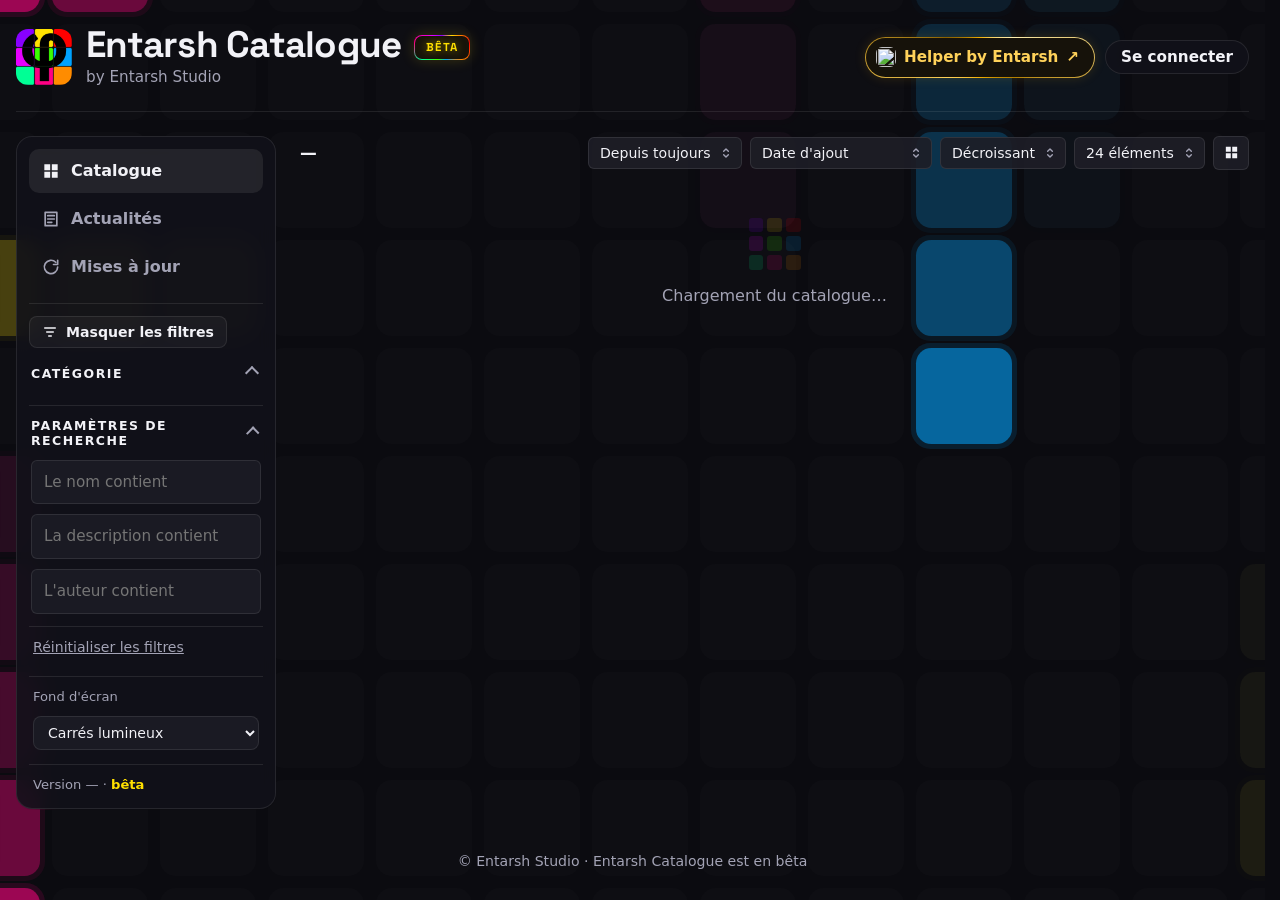
==== commit 81c62911: "Version 0.9.0 : versions de téléchargement par plateforme avec texte de bouton personnalisé, fonds F" ====
--- a/index.html
+++ b/index.html
@@ -54,7 +54,7 @@
 <link rel="preconnect" href="https://fonts.googleapis.com">
 <link rel="preconnect" href="https://fonts.gstatic.com" crossorigin>
 <link href="https://fonts.googleapis.com/css2?family=Space+Grotesk:wght@500;700&display=swap" rel="stylesheet">
-<link rel="stylesheet" href="style.css?v=0.8.0">
+<link rel="stylesheet" href="style.css?v=0.9.0">
 </head>
 <body>
 <canvas id="fond" aria-hidden="true"></canvas>
@@ -130,6 +130,10 @@
       <select id="choix-fond">
         <option value="carres">Carrés lumineux</option>
         <option value="tetris">Tetris</option>
+        <option value="flappy">Flappy Bird</option>
+        <option value="snake">Snake</option>
+        <option value="vie">Jeu de la vie</option>
+        <option value="pluie">Pluie de carrés</option>
       </select>
     </label>
 
@@ -241,14 +245,14 @@
       <label>Auteur<input id="f-auteur" maxlength="40" placeholder="Entarsh Studio"></label>
       <label>Description<textarea id="f-description" rows="3" maxlength="600"></textarea></label>
 
-      <div id="depot" class="depot" tabindex="0" role="button" aria-label="Choisir le fichier">
-        <input id="f-fichier" type="file" hidden>
-        <svg viewBox="0 0 24 24" aria-hidden="true"><path d="M12 16V4m0 0-5 5m5-5 5 5M4 16v3a1 1 0 0 0 1 1h14a1 1 0 0 0 1-1v-3"/></svg>
-        <p id="depot-texte"><b>Glisser le fichier ici</b> ou cliquer pour choisir</p>
-      </div>
-      <label>…ou lien externe <small>(fichiers de plus de 50 Mo : GitHub Releases, Google Drive…)</small>
-        <input id="f-lien" type="url" placeholder="https://github.com/…/releases/download/…">
-      </label>
+      <div class="versions-bloc">
+        <div class="images-sec-tete">
+          <span>Téléchargements <small>(une version par plateforme : Windows, Linux, macOS…)</small></span>
+          <button type="button" id="ajouter-version" class="bouton-secondaire">+ Ajouter une version</button>
+        </div>
+        <div id="liste-versions" class="liste-versions"></div>
+        <p class="aide">Fichiers de 50 Mo maximum. Au-delà, colle un lien externe (GitHub Releases, Google Drive…).</p>
+      </div>
 
       <div class="choix-image">
         <span id="apercu-image" class="apercu-image"></span>
@@ -373,7 +377,7 @@
 </dialog>
 
 <script src="supabase.js?v=2"></script>
-<script src="fond.js?v=0.8.0"></script>
-<script src="app.js?v=0.8.0"></script>
+<script src="fond.js?v=0.9.0"></script>
+<script src="app.js?v=0.9.0"></script>
 </body>
 </html>
--- a/style.css
+++ b/style.css
@@ -310,6 +310,28 @@
 .vis-compteur { position: fixed; bottom: 18px; left: 50%; transform: translateX(-50%); margin: 0; color: #d4d4de; font-size: .9rem; padding: 5px 12px; border-radius: 999px; background: rgba(255,255,255,.08); }
 .vis-compteur:empty { display: none; }
 
+/* Versions de téléchargement */
+.pied-plateformes { display: inline-flex !important; gap: 7px; margin-left: auto; }
+.pied-plateformes .ic { width: 15px; height: 15px; }
+.ic-windows { fill: currentColor; stroke: none; }
+.fichier-ligne { flex-wrap: nowrap; }
+.fichier-plateforme { width: 42px; height: 42px; flex-shrink: 0; display: grid; place-items: center; border-radius: 10px; background: #1d1d24; }
+.fichier-plateforme .ic { width: 22px; height: 22px; }
+.fiche-fichiers { display: flex; flex-direction: column; gap: 10px; }
+.fichier-infos { flex: 1; }
+.versions-bloc { display: flex; flex-direction: column; gap: 10px; }
+.liste-versions { display: flex; flex-direction: column; gap: 10px; }
+.version-form { display: flex; flex-direction: column; gap: 8px; padding: 12px; border-radius: 12px; background: #16161e; border: 1px solid var(--bord); }
+.version-tete { display: flex; gap: 8px; align-items: center; }
+.version-tete select { width: auto; flex: 0 0 auto; }
+.version-tete input { flex: 1; min-width: 0; }
+.version-icone { width: 36px; height: 36px; flex-shrink: 0; display: grid; place-items: center; border-radius: 9px; background: #1f1f2a; }
+.version-icone .ic { width: 18px; height: 18px; }
+.version-tete .version-retirer { position: static; flex-shrink: 0; width: 28px; height: 28px; }
+.depot.petit { padding: 12px; gap: 10px; justify-content: flex-start; text-align: left; }
+.depot.petit .ic { width: 20px; height: 20px; }
+.depot.petit small { color: var(--doux); }
+
 /* Images secondaires dans la gestion */
 .images-sec-bloc { display: flex; flex-direction: column; gap: 10px; }
 .images-sec-tete { display: flex; justify-content: space-between; align-items: center; gap: 10px; flex-wrap: wrap; font-size: .86rem; color: var(--doux); font-weight: 500; }
@@ -629,6 +651,9 @@
   .grille { grid-template-columns: repeat(auto-fill, minmax(160px, 1fr)); gap: 14px; }
   .grille.liste .carte { grid-template-columns: 110px 1fr; }
   .fiche-media.avec-galerie { grid-template-columns: 1fr; }
+  .fichier-ligne { flex-wrap: wrap; }
+  .version-tete { flex-wrap: wrap; }
+  .version-tete input { flex-basis: 100%; order: 3; }
   .galerie-grille { grid-template-columns: repeat(3, 1fr); gap: 6px; }
   #vis-image { max-width: 100%; max-height: calc(100% - 140px); border-radius: 0; }
   .vis-prec, .vis-suiv { top: auto; bottom: 14px; transform: none; width: 46px; height: 46px; }
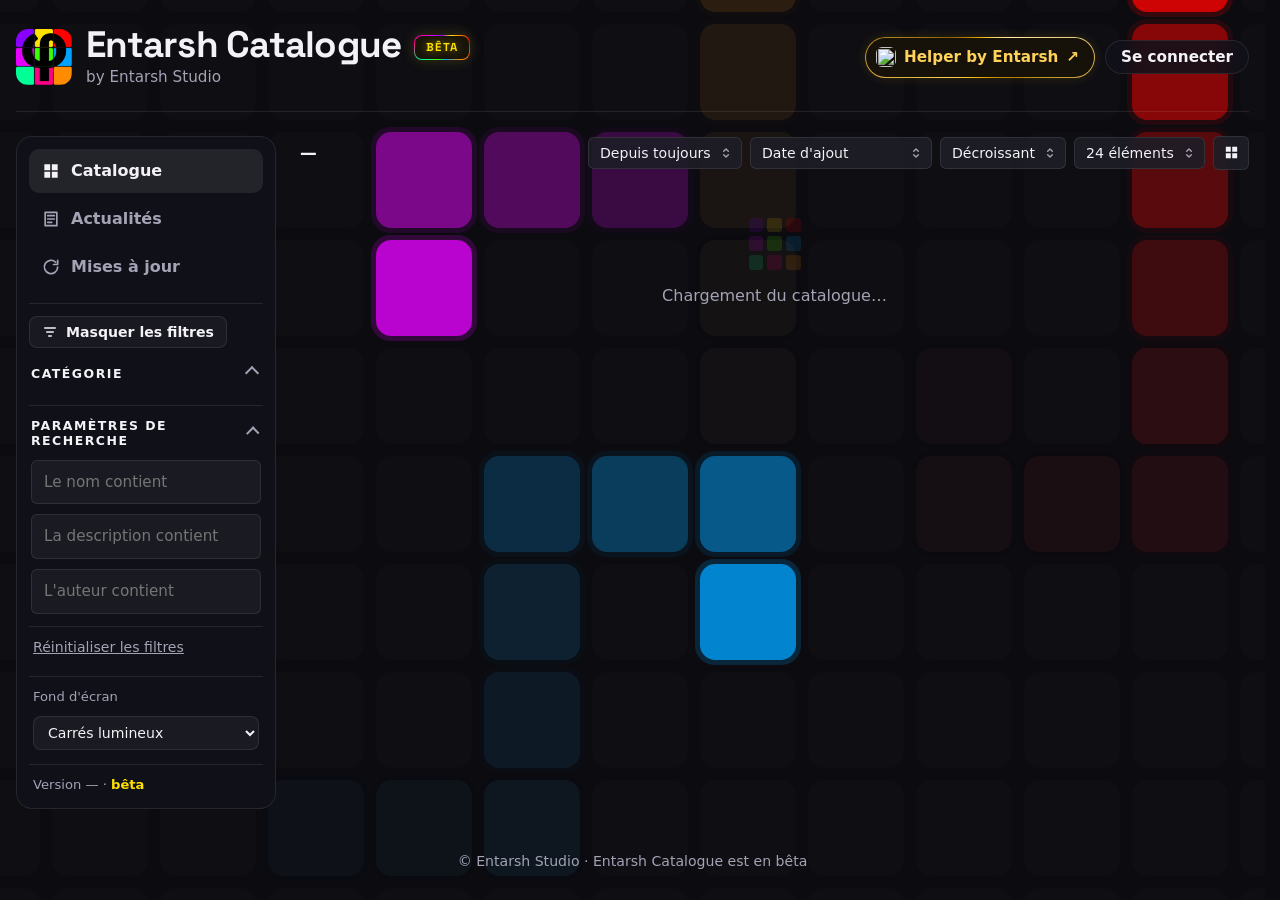
==== commit cfadf3f9: "Version 0.9.1 : la taille s'affiche à côté des icônes de plateformes Co-Authored-By: Claude Opus 5.5" ====
--- a/index.html
+++ b/index.html
@@ -54,7 +54,7 @@
 <link rel="preconnect" href="https://fonts.googleapis.com">
 <link rel="preconnect" href="https://fonts.gstatic.com" crossorigin>
 <link href="https://fonts.googleapis.com/css2?family=Space+Grotesk:wght@500;700&display=swap" rel="stylesheet">
-<link rel="stylesheet" href="style.css?v=0.9.0">
+<link rel="stylesheet" href="style.css?v=0.9.1">
 </head>
 <body>
 <canvas id="fond" aria-hidden="true"></canvas>
@@ -377,7 +377,7 @@
 </dialog>
 
 <script src="supabase.js?v=2"></script>
-<script src="fond.js?v=0.9.0"></script>
-<script src="app.js?v=0.9.0"></script>
+<script src="fond.js?v=0.9.1"></script>
+<script src="app.js?v=0.9.1"></script>
 </body>
 </html>
--- a/style.css
+++ b/style.css
@@ -238,7 +238,7 @@
 .ic { width: 14px; height: 14px; fill: none; stroke: currentColor; stroke-width: 2; stroke-linecap: round; stroke-linejoin: round; flex-shrink: 0; }
 .carte-description { margin: 10px 0 0; font-size: .84rem; line-height: 1.5; color: var(--doux); display: -webkit-box; -webkit-line-clamp: 3; -webkit-box-orient: vertical; overflow: hidden; }
 .carte-description:empty { display: none; }
-.carte-pied { display: flex; align-items: center; gap: 12px; padding: 9px 14px; white-space: nowrap; background: #2a2a32; font-size: .82rem; color: #d4d4de; }
+.carte-pied { display: flex; align-items: center; flex-wrap: wrap; gap: 6px 12px; padding: 9px 14px; white-space: nowrap; background: #2a2a32; font-size: .82rem; color: #d4d4de; }
 .carte { container-type: inline-size; }
 @container (max-width: 275px) { .carte-pied .lbl { display: none; } }
 .carte-image, .carte h2 a { color: inherit; text-decoration: none; }
@@ -311,7 +311,9 @@
 .vis-compteur:empty { display: none; }
 
 /* Versions de téléchargement */
-.pied-plateformes { display: inline-flex !important; gap: 7px; margin-left: auto; }
+.pied-droite { display: inline-flex !important; align-items: center; flex-wrap: wrap; justify-content: flex-end; gap: 6px 12px; margin-left: auto; }
+.pied-droite > span { display: inline-flex; align-items: center; gap: 5px; }
+.pied-plateformes { display: inline-flex !important; gap: 7px; }
 .pied-plateformes .ic { width: 15px; height: 15px; }
 .ic-windows { fill: currentColor; stroke: none; }
 .fichier-ligne { flex-wrap: nowrap; }
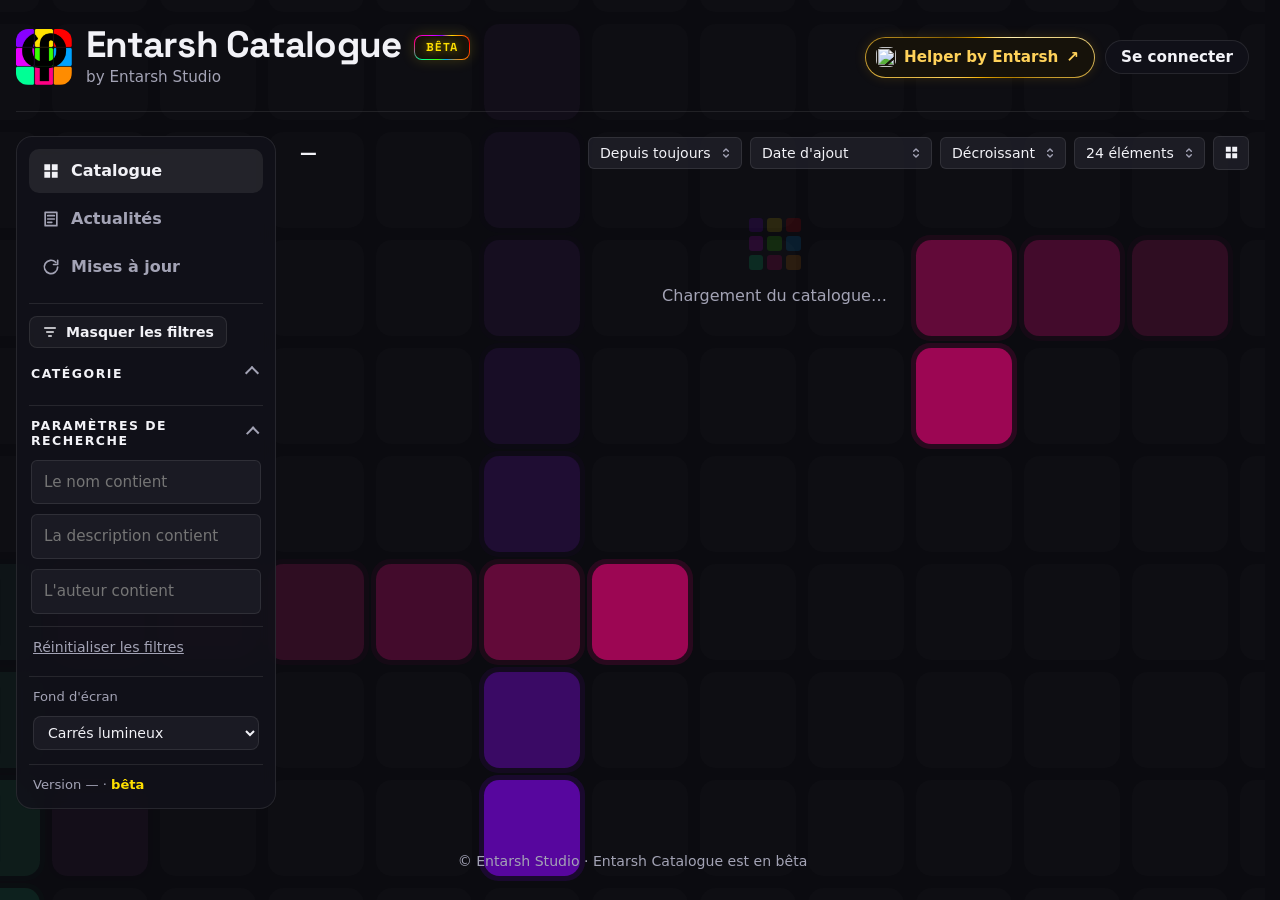
==== commit e18fd309: "Version 0.9.2 : présentation repensée pour téléphone (en-tête compact, onglets en bas, feuille de fi" ====
--- a/index.html
+++ b/index.html
@@ -54,10 +54,11 @@
 <link rel="preconnect" href="https://fonts.googleapis.com">
 <link rel="preconnect" href="https://fonts.gstatic.com" crossorigin>
 <link href="https://fonts.googleapis.com/css2?family=Space+Grotesk:wght@500;700&display=swap" rel="stylesheet">
-<link rel="stylesheet" href="style.css?v=0.9.1">
+<link rel="stylesheet" href="style.css?v=0.9.2">
 </head>
 <body>
 <canvas id="fond" aria-hidden="true"></canvas>
+<div id="voile-filtres" class="voile-filtres" hidden></div>
 
 <!-- Icône de chargement (3×3 carrés qui s'allument comme un serpent) -->
 <template id="modele-chargeur">
@@ -78,7 +79,7 @@
       <span>Helper by Entarsh</span><span class="fleche" aria-hidden="true">↗</span>
     </a>
     <button id="bouton-compte" class="bouton-compte" type="button">
-      <span class="avatar-compte" aria-hidden="true"></span><span class="nom-compte">Se connecter</span>
+      <span class="avatar-compte" aria-hidden="true"></span><svg class="icone-compte" viewBox="0 0 24 24" aria-hidden="true"><path d="M12 12a4 4 0 1 0 0-8 4 4 0 0 0 0 8Zm-7 8a7 7 0 0 1 14 0" fill="none" stroke="currentColor" stroke-width="2" stroke-linecap="round"/></svg><span class="nom-compte">Se connecter</span>
     </button>
     <button id="ouvrir-gestion" class="bouton-gerer" type="button" hidden>
       <svg viewBox="0 0 24 24" width="18" height="18" aria-hidden="true"><path d="M12 15.5a3.5 3.5 0 1 0 0-7 3.5 3.5 0 0 0 0 7Zm7.4-2.5.1-1-.1-1 2.1-1.6-2-3.5-2.5 1a7.6 7.6 0 0 0-1.7-1L15 3h-4l-.4 2.6a7.6 7.6 0 0 0-1.7 1l-2.5-1-2 3.5L6.5 11l-.1 1 .1 1-2.1 1.6 2 3.5 2.5-1c.5.4 1.1.7 1.7 1L11 21h4l.4-2.6c.6-.3 1.2-.6 1.7-1l2.5 1 2-3.5-2.2-1.6Z" fill="currentColor"/></svg>
@@ -105,6 +106,10 @@
     </nav>
 
     <div id="criteres" class="filtres">
+      <div class="feuille-tete">
+        <strong>Filtres</strong>
+        <button type="button" class="fermer" id="fermer-filtres" aria-label="Fermer les filtres">✕</button>
+      </div>
       <button id="basculer-filtres" type="button" class="bouton-filtres" aria-expanded="true">
         <svg viewBox="0 0 24 24" aria-hidden="true"><path d="M4 6h16M7 12h10M10 18h4"/></svg>
         <span>Masquer les filtres</span>
@@ -123,6 +128,7 @@
           </div>
         </details>
         <button id="crit-reset" type="button" class="lien-discret">Réinitialiser les filtres</button>
+        <button id="voir-resultats" type="button" class="bouton feuille-voir">Voir les résultats</button>
       </div>
     </div>
 
@@ -151,6 +157,10 @@
           </button>
         </div>
         <div class="outils">
+          <button id="ouvrir-filtres" type="button" class="outil-bouton bouton-filtres-mobile" aria-label="Filtres">
+            <svg viewBox="0 0 24 24" aria-hidden="true"><path d="M4 6h16M7 12h10M10 18h4" fill="none" stroke="currentColor" stroke-width="2.2" stroke-linecap="round"/></svg>
+            <span>Filtres</span><b id="nb-filtres" class="nb-filtres" hidden></b>
+          </button>
           <label class="outil"><span class="sr">Période</span>
             <select id="crit-periode">
               <option value="0">Depuis toujours</option>
@@ -377,7 +387,7 @@
 </dialog>
 
 <script src="supabase.js?v=2"></script>
-<script src="fond.js?v=0.9.1"></script>
-<script src="app.js?v=0.9.1"></script>
+<script src="fond.js?v=0.9.2"></script>
+<script src="app.js?v=0.9.2"></script>
 </body>
 </html>
--- a/style.css
+++ b/style.css
@@ -189,7 +189,7 @@
 .bouton-principal.petit { padding: 7px 13px; font-size: .88rem; }
 .nb-resultats { margin: 0; font-size: 1.05rem; font-weight: 600; line-height: 34px; }
 .outils { display: flex; gap: 8px; flex-wrap: wrap; align-items: center; }
-.outil { display: block; }
+.outil { display: block; position: relative; }
 .outil select {
   appearance: none; -webkit-appearance: none; width: auto; cursor: pointer;
   font: 500 .88rem system-ui, sans-serif; color: var(--texte); padding: 7px 30px 7px 11px; border-radius: 6px;
@@ -643,33 +643,172 @@
 .liste-gestion li small { color: var(--doux); margin-left: 8px; }
 .liste-gestion li div { display: flex; gap: 4px; flex-shrink: 0; }
 
-/* ---------- Mobile ---------- */
+/* ======================= Téléphone ======================= */
+.feuille-tete, .feuille-voir, .bouton-filtres-mobile, .voile-filtres, .icone-compte { display: none; }
 @media (max-width: 820px) {
-  .disposition { grid-template-columns: minmax(0, 1fr); }
-  .cote { position: static; }
-  .onglets { flex-direction: row; overflow-x: auto; }
-  .onglet { white-space: nowrap; padding: 8px 10px; }
-  .compte { margin-left: 4px; }
-  .grille { grid-template-columns: repeat(auto-fill, minmax(160px, 1fr)); gap: 14px; }
+  body { padding-bottom: calc(68px + env(safe-area-inset-bottom)); }
+  .entete, .disposition, .pied { width: calc(100% - 24px); }
+
+  /* En-tête compact et collé en haut */
+  .entete {
+    position: sticky; top: 0; z-index: 20; flex-wrap: nowrap; gap: 10px;
+    padding: 10px 12px; margin: 0 0 14px; width: 100%;
+    background: rgba(11,11,16,.82); backdrop-filter: blur(12px); -webkit-backdrop-filter: blur(12px);
+  }
+  .marque { gap: 8px; min-width: 0; }
+  .entete { gap: 8px; }
+  .marque img { width: 38px; height: 38px; border-radius: 9px; }
+  .marque > span { min-width: 0; }
+  .titre-ligne { gap: 7px; }
+  .marque h1 { font-size: 1rem; white-space: nowrap; overflow: hidden; text-overflow: ellipsis; }
+  .titre-ligne { min-width: 0; }
+  .marque small { font-size: .74rem; display: block; white-space: nowrap; }
+  .badge-beta { font-size: .52rem; padding: 3px 5px; border-radius: 6px; transform: none; }
+  .actions-entete { flex-wrap: nowrap; gap: 5px; margin-left: auto; flex-shrink: 0; }
+  .lien-helper { padding: 0; width: 34px; height: 34px; justify-content: center; }
+  .lien-helper span { display: none; }
+  .lien-helper img { width: 22px; height: 22px; }
+  .bouton-compte { padding: 0; width: 34px; height: 34px; justify-content: center; }
+  .bouton-compte .nom-compte { display: none; }
+  .bouton-compte:not(.connecte) .icone-compte { display: block; width: 20px; height: 20px; }
+  .bouton-compte.connecte .avatar-compte { width: 26px; height: 26px; }
+  .bouton-gerer { padding: 0; width: 34px; height: 34px; justify-content: center; }
+  .bouton-gerer span { display: none; }
+
+  /* Barre latérale : la navigation devient une barre d'onglets en bas de l'écran */
+  .disposition { display: flex; flex-direction: column; align-items: stretch; gap: 14px; z-index: auto; }
+  .disposition > main { order: 1; }
+  .cote { order: 2; position: static; backdrop-filter: none; -webkit-backdrop-filter: none; background: rgba(18,18,26,.92); }
+  .onglets {
+    position: fixed; left: 0; right: 0; bottom: 0; z-index: 30; flex-direction: row; gap: 0;
+    padding: 6px 6px calc(6px + env(safe-area-inset-bottom));
+    background: rgba(13,13,19,.94); border-top: 1px solid var(--bord); backdrop-filter: blur(14px); -webkit-backdrop-filter: blur(14px);
+  }
+  .onglet { flex: 1; flex-direction: column; gap: 3px; padding: 6px 4px; font-size: .72rem; justify-content: center; text-align: center; border-radius: 10px; }
+  .onglet svg { width: 22px; height: 22px; }
+  .onglet[aria-current="page"] { color: #fff; background: rgba(255,255,255,.07); }
+  .compte { display: none; }
+  .bouton-filtres { display: none; }
+  .choix-fond { border-top: 0; padding-top: 2px; }
+
+  /* Filtres : feuille qui monte du bas */
+  .voile-filtres { display: block; position: fixed; inset: 0; z-index: 40; background: rgba(0,0,0,.55); }
+  .voile-filtres[hidden] { display: none; }
+  .filtres { border-top: 0; padding: 0; }
+  #criteres:not([hidden]) { display: none; }
+  body.filtres-ouverts #criteres:not([hidden]) {
+    display: flex; position: fixed; left: 0; right: 0; bottom: 0; z-index: 50; max-height: 82dvh; overflow-y: auto;
+    padding: 6px 18px calc(18px + env(safe-area-inset-bottom)); border-radius: 20px 20px 0 0;
+    background: #121219; border-top: 1px solid var(--bord); box-shadow: 0 -20px 50px rgba(0,0,0,.5);
+    animation: monte .28s cubic-bezier(.2,.8,.2,1) both;
+  }
+  @keyframes monte { from { transform: translateY(100%); } }
+  .filtres-corps[hidden] { display: flex !important; }
+  .feuille-tete { display: flex; justify-content: space-between; align-items: center; padding: 10px 0 4px; position: sticky; top: -6px; background: #121219; z-index: 1; }
+  .feuille-tete strong { font: 700 1.2rem "Space Grotesk", sans-serif; }
+  .feuille-voir { display: block; margin-top: 14px; width: 100%; }
+  .bouton-filtres-mobile { display: inline-flex; width: auto; gap: 6px; padding: 0 12px; font: 600 .85rem system-ui, sans-serif; position: relative; }
+  .bouton-filtres-mobile svg { width: 16px; height: 16px; }
+  .nb-filtres { min-width: 18px; height: 18px; border-radius: 9px; display: inline-grid; place-items: center; font-size: .7rem; color: #0b0b10; background: #ffd25a; padding: 0 5px; }
+  .nb-filtres[hidden] { display: none; }
+
+  /* Barre d'outils : une seule ligne qui défile */
+  .barre-outils { flex-direction: column; align-items: stretch; gap: 10px; }
+  .barre-outils > * { min-width: 0; max-width: 100%; }
+  .barre-gauche { justify-content: space-between; }
+  .outils { flex-wrap: nowrap; overflow-x: auto; scrollbar-width: none; margin: 0 -12px; padding: 0 12px 2px; }
+  .outils::-webkit-scrollbar { display: none; }
+  .outils > * { flex-shrink: 0; }
+  .outil select { font-size: .82rem; padding: 7px 28px 7px 10px; }
+
+  /* Fiches du catalogue */
+  .grille { grid-template-columns: repeat(2, minmax(0, 1fr)); gap: 12px; }
+  .carte-corps { padding: 10px 10px 8px; }
+  .carte h2 { font-size: .92rem; }
+  .carte-auteur { font-size: .76rem; margin-top: 4px; padding-bottom: 7px; }
+  .carte-ligne { padding: 6px 0; font-size: .76rem; }
+  .carte-dates span + span { display: none; }
+  .carte-description { font-size: .76rem; -webkit-line-clamp: 2; margin-top: 6px; }
+  .carte-pied { gap: 8px; padding: 8px 10px; font-size: .76rem; }
+  .carte:hover { transform: none; }
+  .grille.liste { gap: 10px; }
   .grille.liste .carte { grid-template-columns: 110px 1fr; }
+  .grille.liste .carte-image { min-height: 110px; }
+
+  /* Page d'un élément */
+  .fil-ariane { font-size: .8rem; line-height: 1.5; }
+  .fiche-titre { font-size: 1.6rem; }
+  .fiche-boutons { width: 100%; }
+  .fiche-boutons .bouton-principal { flex: 1 1 100%; justify-content: center; padding: 13px 16px; }
+  .fiche-boutons .bouton-contour { flex: 1 1 auto; justify-content: center; }
+  .fiche-boutons .bouton-aime { order: 5; }
+  .fiche-stats { display: grid; grid-template-columns: repeat(3, minmax(0, 1fr)); gap: 12px 8px; padding: 12px; }
+  .fiche-stat { gap: 7px; }
+  .fiche-stat > .ic { display: none; }
+  .fiche-stat span { font-size: .7rem; }
+  .fiche-stat strong { font-size: .9rem; }
   .fiche-media.avec-galerie { grid-template-columns: 1fr; }
-  .fichier-ligne { flex-wrap: wrap; }
-  .version-tete { flex-wrap: wrap; }
-  .version-tete input { flex-basis: 100%; order: 3; }
-  .galerie-grille { grid-template-columns: repeat(3, 1fr); gap: 6px; }
-  #vis-image { max-width: 100%; max-height: calc(100% - 140px); border-radius: 0; }
-  .vis-prec, .vis-suiv { top: auto; bottom: 14px; transform: none; width: 46px; height: 46px; }
-  .carte-pied { gap: 8px; padding: 8px 10px; font-size: .78rem; }
-  .grille.liste .carte-image { min-height: 110px; }
-  .barre-outils { flex-direction: column; align-items: flex-start; }
-  .entete { padding-top: 20px; }
-}
+  .galerie-grille { grid-template-columns: none; grid-auto-flow: column; grid-auto-columns: 42%; overflow-x: auto; scroll-snap-type: x mandatory; gap: 8px; scrollbar-width: none; }
+  .galerie-grille::-webkit-scrollbar { display: none; }
+  .vignette { scroll-snap-align: start; }
+  .fiche-infos { grid-template-columns: repeat(2, minmax(0, 1fr)); gap: 12px; }
+  .fiche-onglets { flex-wrap: nowrap; overflow-x: auto; scrollbar-width: none; }
+  .fiche-onglets::-webkit-scrollbar { display: none; }
+  .fiche-onglet { padding: 12px 14px; flex-shrink: 0; font-size: .78rem; }
+  .fiche-onglet-corps { padding: 18px 14px 22px; }
+  .fiche-description h3, .commentaires h3 { font-size: 1.3rem; }
+  .fichier-ligne { flex-wrap: wrap; padding: 12px; }
+  .fichier-ligne .bouton-principal { flex: 1 1 100%; justify-content: center; }
+  .nouveau-commentaire > .avatar-compte { display: none; }
+  .commentaire { padding: 12px; gap: 10px; }
+
+  /* Actualités et mises à jour */
+  .titre-vue { font-size: 1.3rem; }
+  .maj-resume { padding: 16px; gap: 14px; }
+  .maj-stats { display: grid; grid-template-columns: repeat(3, minmax(0, 1fr)); width: 100%; gap: 8px; }
+  .maj-stat { min-width: 0; padding: 8px 10px; }
+  .maj-stat strong { font-size: 1rem; }
+  .maj-stat span { font-size: .7rem; }
+  .maj-tete { padding: 14px 40px 14px 14px; gap: 6px 10px; }
+  .maj-compte { margin-left: 0; width: 100%; }
+  .maj-liste { padding: 0 14px 14px; }
+  .liste-maj { padding-left: 24px; }
+  .liste-maj::before { left: 5px; }
+  .maj::before { left: -25px; }
+
+  /* Fenêtres : feuilles qui montent du bas */
+  .panneau { width: 100%; max-width: 100%; max-height: 94dvh; margin: auto 0 0; border-radius: 20px 20px 0 0; border-bottom: 0; }
+  .panneau[open] { animation: monte .28s cubic-bezier(.2,.8,.2,1) both; }
+  .panneau-haut { padding: 14px 16px 12px; }
+  .panneau-haut h2 { font-size: 1.1rem; }
+  .p-vue { padding: 16px 16px calc(22px + env(safe-area-inset-bottom)); }
+  .profil-stats { grid-template-columns: repeat(3, minmax(0, 1fr)); gap: 8px; }
+  .profil-recus .profil-stats { grid-template-columns: repeat(2, minmax(0, 1fr)); }
+  .profil-stat { padding: 10px; }
+  .profil-stat strong { font-size: 1.1rem; }
+  .profil-stat span { font-size: .72rem; }
+  .profil-tete { gap: 12px; }
+  .profil-avatar-zone .avatar-compte.grand { width: 64px; height: 64px; }
+  .profil-identite strong { font-size: 1.2rem; }
+  .ligne > label, .ligne > label.large { flex-basis: 100%; }
+  .ligne > label.court { flex: 1 1 100px; }
+  input, textarea, select { font-size: 16px; }   /* évite le zoom automatique sur iPhone */
+  .carte-outils { top: 6px; right: 6px; }
+  .outil-rond { width: 30px; height: 30px; }
+  .pied { padding-bottom: 12px; font-size: .8rem; }
+}
+@media (max-width: 360px) {
+  .marque small { display: none; }
+  .grille { gap: 8px; }
+}
+
 @media (prefers-reduced-motion: reduce) {
   .carte, .bouton-gerer, .bouton-gerer svg { transition: none; }
   .bouton-gerer:hover { transform: none; }
   .chargeur i { animation-duration: 3s; }
   .badge-beta, .badge-beta::after, .lien-helper, .lien-helper::after, .maj-resume, .maj-numero, .liste-maj::before, .maj, .maj-liste li, .actu, .carte, .filtres-corps, .filtre-section > *, .fiche > *, .fiche-onglet-corps > *, .commentaire, .vignette, #vis-image.arrivee { animation: none !important; }
   .carte, .carte-image img, .carte-image .initiale { transition: none; }
+  body.filtres-ouverts #criteres:not([hidden]), .panneau[open] { animation: none !important; }
   .carte:hover { transform: none; }
   .carte:hover .carte-image img, .carte:hover .carte-image .initiale { transform: none; }
   .maj, .maj::before { transition: none; }
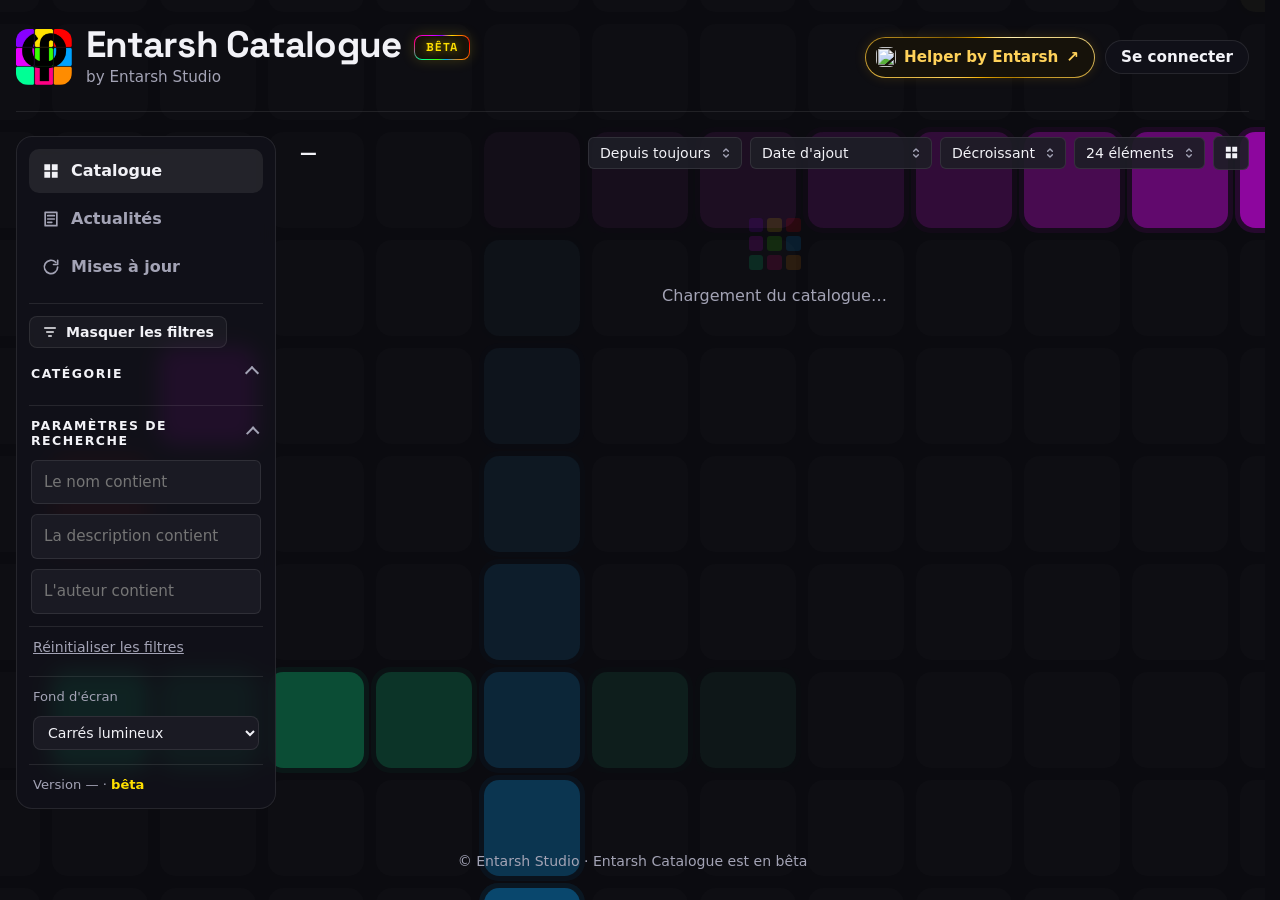
==== commit 7e59fbe8: "Version 0.9.3 : le bouton de connexion ne sort plus de l'écran sur les petits téléphones Co-Authored" ====
--- a/index.html
+++ b/index.html
@@ -54,7 +54,7 @@
 <link rel="preconnect" href="https://fonts.googleapis.com">
 <link rel="preconnect" href="https://fonts.gstatic.com" crossorigin>
 <link href="https://fonts.googleapis.com/css2?family=Space+Grotesk:wght@500;700&display=swap" rel="stylesheet">
-<link rel="stylesheet" href="style.css?v=0.9.2">
+<link rel="stylesheet" href="style.css?v=0.9.3">
 </head>
 <body>
 <canvas id="fond" aria-hidden="true"></canvas>
@@ -387,7 +387,7 @@
 </dialog>
 
 <script src="supabase.js?v=2"></script>
-<script src="fond.js?v=0.9.2"></script>
-<script src="app.js?v=0.9.2"></script>
+<script src="fond.js?v=0.9.3"></script>
+<script src="app.js?v=0.9.3"></script>
 </body>
 </html>
--- a/style.css
+++ b/style.css
@@ -660,7 +660,11 @@
   .marque img { width: 38px; height: 38px; border-radius: 9px; }
   .marque > span { min-width: 0; }
   .titre-ligne { gap: 7px; }
-  .marque h1 { font-size: 1rem; white-space: nowrap; overflow: hidden; text-overflow: ellipsis; }
+  .marque h1 { font-size: 1rem; white-space: nowrap; overflow: hidden; text-overflow: ellipsis; min-width: 0; }
+  .marque { flex: 1 1 auto; }
+  .marque > span { flex: 1 1 auto; overflow: hidden; }
+  .marque small { overflow: hidden; text-overflow: ellipsis; }
+  .badge-beta { flex-shrink: 0; }
   .titre-ligne { min-width: 0; }
   .marque small { font-size: .74rem; display: block; white-space: nowrap; }
   .badge-beta { font-size: .52rem; padding: 3px 5px; border-radius: 6px; transform: none; }
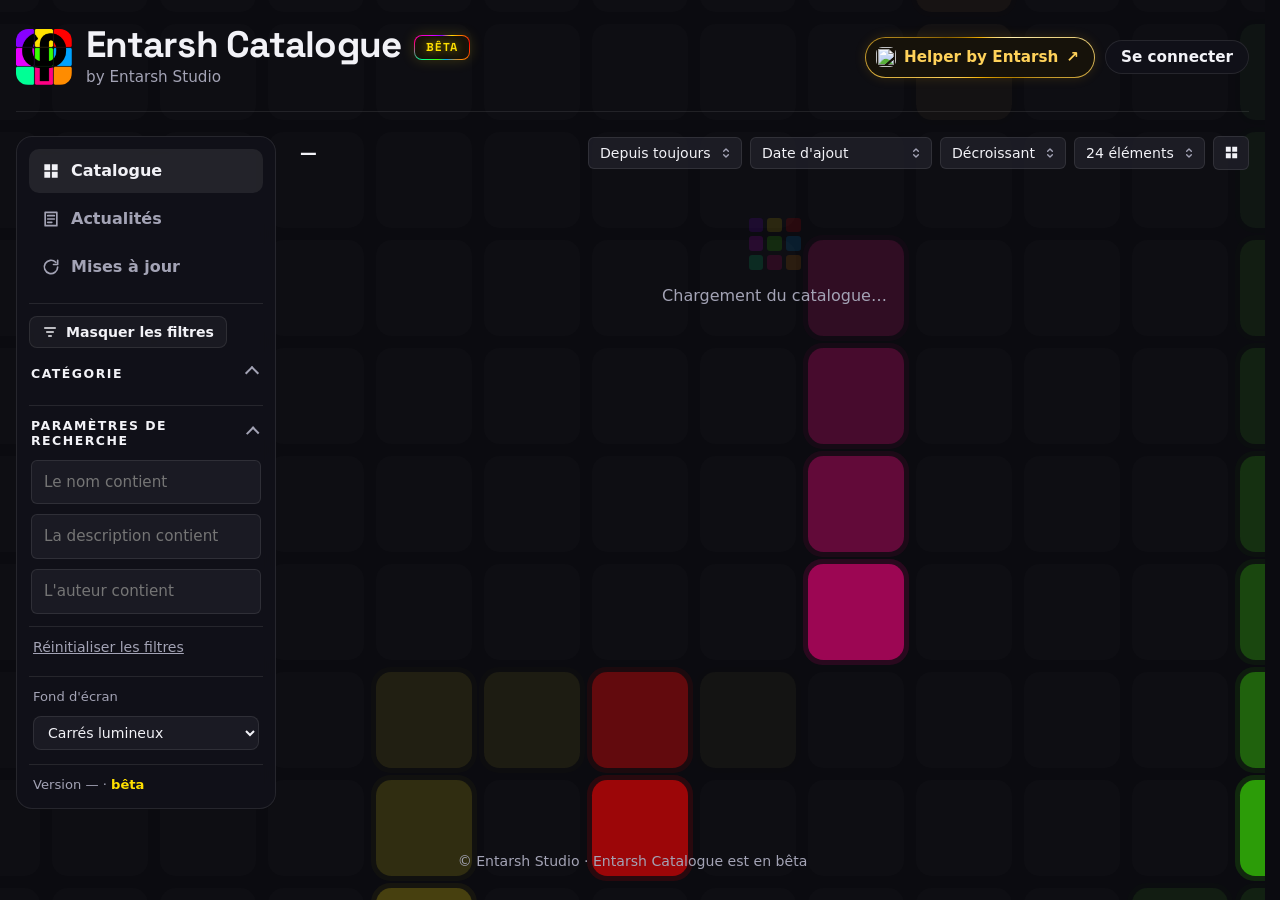
==== commit a43d9bb2: "Version 0.9.4 : icône de connexion centrée et fenêtre de compte pleine largeur sur téléphone Co-Auth" ====
--- a/index.html
+++ b/index.html
@@ -54,7 +54,7 @@
 <link rel="preconnect" href="https://fonts.googleapis.com">
 <link rel="preconnect" href="https://fonts.gstatic.com" crossorigin>
 <link href="https://fonts.googleapis.com/css2?family=Space+Grotesk:wght@500;700&display=swap" rel="stylesheet">
-<link rel="stylesheet" href="style.css?v=0.9.3">
+<link rel="stylesheet" href="style.css?v=0.9.4">
 </head>
 <body>
 <canvas id="fond" aria-hidden="true"></canvas>
@@ -387,7 +387,7 @@
 </dialog>
 
 <script src="supabase.js?v=2"></script>
-<script src="fond.js?v=0.9.3"></script>
-<script src="app.js?v=0.9.3"></script>
+<script src="fond.js?v=0.9.4"></script>
+<script src="app.js?v=0.9.4"></script>
 </body>
 </html>
--- a/style.css
+++ b/style.css
@@ -672,7 +672,7 @@
   .lien-helper { padding: 0; width: 34px; height: 34px; justify-content: center; }
   .lien-helper span { display: none; }
   .lien-helper img { width: 22px; height: 22px; }
-  .bouton-compte { padding: 0; width: 34px; height: 34px; justify-content: center; }
+  .bouton-compte, .bouton-compte:not(.connecte) { padding: 0; width: 34px; height: 34px; justify-content: center; gap: 0; }
   .bouton-compte .nom-compte { display: none; }
   .bouton-compte:not(.connecte) .icone-compte { display: block; width: 20px; height: 20px; }
   .bouton-compte.connecte .avatar-compte { width: 26px; height: 26px; }
@@ -781,7 +781,7 @@
   .maj::before { left: -25px; }
 
   /* Fenêtres : feuilles qui montent du bas */
-  .panneau { width: 100%; max-width: 100%; max-height: 94dvh; margin: auto 0 0; border-radius: 20px 20px 0 0; border-bottom: 0; }
+  .panneau, .panneau.panneau-compte { width: 100%; max-width: 100%; max-height: 94dvh; margin: auto 0 0; border-radius: 20px 20px 0 0; border-bottom: 0; }
   .panneau[open] { animation: monte .28s cubic-bezier(.2,.8,.2,1) both; }
   .panneau-haut { padding: 14px 16px 12px; }
   .panneau-haut h2 { font-size: 1.1rem; }
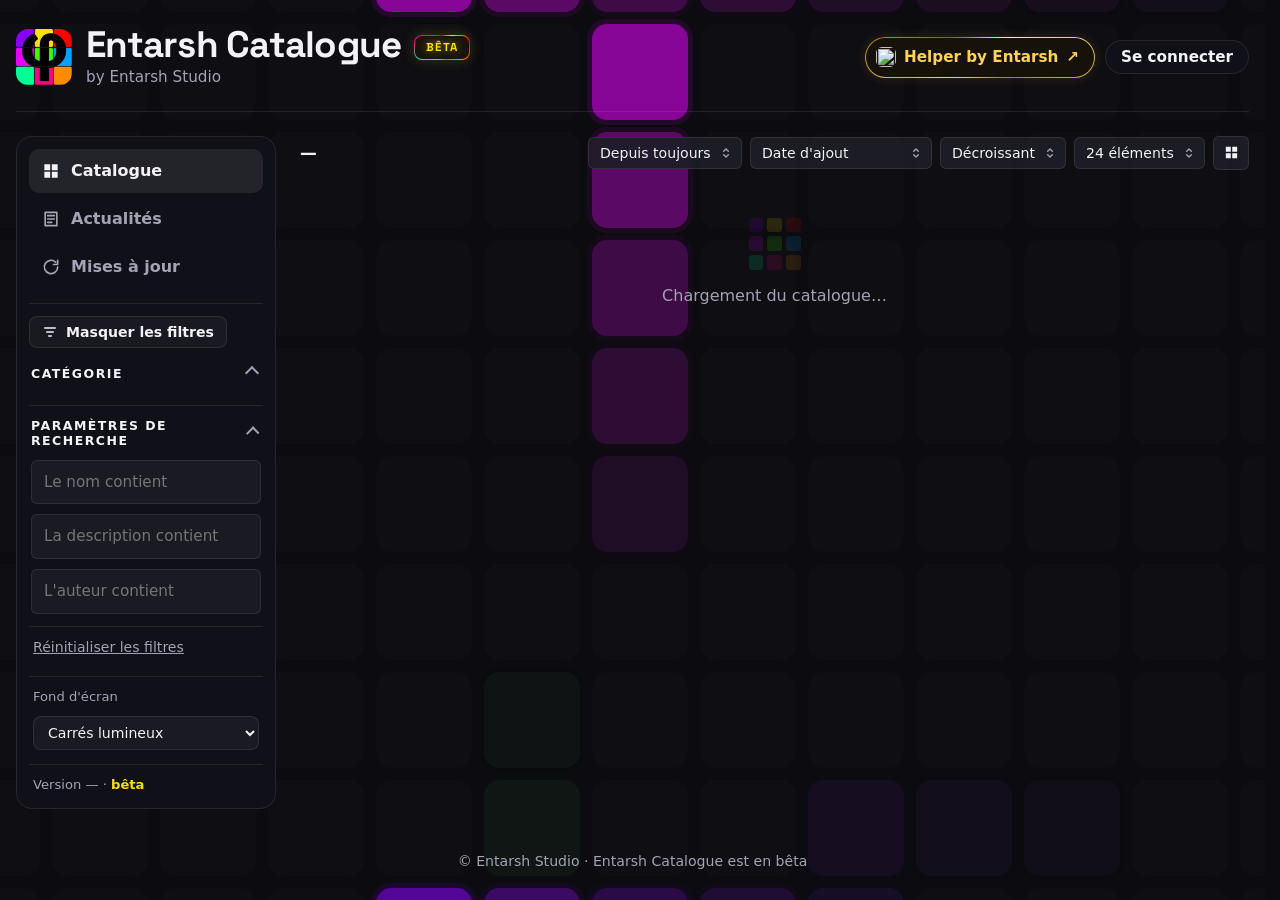
==== commit 3fe78c4d: "Version 0.9.5 : images en hauteur affichées en entier (visionneuse et vignettes) Co-Authored-By: Cla" ====
--- a/index.html
+++ b/index.html
@@ -54,7 +54,7 @@
 <link rel="preconnect" href="https://fonts.googleapis.com">
 <link rel="preconnect" href="https://fonts.gstatic.com" crossorigin>
 <link href="https://fonts.googleapis.com/css2?family=Space+Grotesk:wght@500;700&display=swap" rel="stylesheet">
-<link rel="stylesheet" href="style.css?v=0.9.4">
+<link rel="stylesheet" href="style.css?v=0.9.5">
 </head>
 <body>
 <canvas id="fond" aria-hidden="true"></canvas>
@@ -387,7 +387,7 @@
 </dialog>
 
 <script src="supabase.js?v=2"></script>
-<script src="fond.js?v=0.9.4"></script>
-<script src="app.js?v=0.9.4"></script>
+<script src="fond.js?v=0.9.5"></script>
+<script src="app.js?v=0.9.5"></script>
 </body>
 </html>
--- a/style.css
+++ b/style.css
@@ -289,7 +289,7 @@
   animation: arrivee .4s cubic-bezier(.2,.8,.2,1) backwards; animation-delay: calc(var(--i) * 50ms + 150ms);
   outline: 2px solid transparent; transition: outline-color .2s, transform .2s;
 }
-.vignette img { width: 100%; height: 100%; object-fit: cover; display: block; transition: transform .3s; }
+.vignette img { width: 100%; height: 100%; object-fit: contain; display: block; transition: transform .3s; }
 .vignette:hover { outline-color: rgba(255,255,255,.5); }
 .vignette:hover img, .fiche-image:hover img { transform: scale(1.04); }
 .fiche-image img { transition: transform .3s; }
@@ -299,7 +299,7 @@
 .visionneuse { position: fixed; inset: 0; width: 100%; height: 100%; max-width: none; max-height: none; margin: 0; padding: 0; border: 0; background: transparent; overflow: hidden; }
 .visionneuse[open] { display: grid; place-items: center; }
 .visionneuse::backdrop { background: rgba(5,5,9,.92); backdrop-filter: blur(4px); }
-#vis-image { max-width: calc(100% - 140px); max-height: calc(100% - 110px); object-fit: contain; border-radius: 6px; box-shadow: 0 20px 60px rgba(0,0,0,.6); }
+#vis-image { max-width: calc(100vw - 140px); max-height: calc(100vh - 110px); max-height: calc(100dvh - 110px); width: auto; height: auto; object-fit: contain; border-radius: 6px; box-shadow: 0 20px 60px rgba(0,0,0,.6); }
 #vis-image.arrivee { animation: vis-arrivee .25s ease both; }
 @keyframes vis-arrivee { from { opacity: 0; transform: scale(.97); } }
 .vis-bouton { position: fixed; display: grid; place-items: center; cursor: pointer; color: #fff; background: rgba(255,255,255,.08); border: 1px solid rgba(255,255,255,.15); border-radius: 50%; }
@@ -796,7 +796,9 @@
   .profil-identite strong { font-size: 1.2rem; }
   .ligne > label, .ligne > label.large { flex-basis: 100%; }
   .ligne > label.court { flex: 1 1 100px; }
-  input, textarea, select { font-size: 16px; }   /* évite le zoom automatique sur iPhone */
+  input, textarea, select { font-size: 16px; }
+  #vis-image { max-width: 100vw; max-height: calc(100vh - 150px); max-height: calc(100dvh - 150px); border-radius: 0; }
+  .vis-prec, .vis-suiv { top: auto; bottom: 14px; transform: none; width: 46px; height: 46px; }   /* évite le zoom automatique sur iPhone */
   .carte-outils { top: 6px; right: 6px; }
   .outil-rond { width: 30px; height: 30px; }
   .pied { padding-bottom: 12px; font-size: .8rem; }
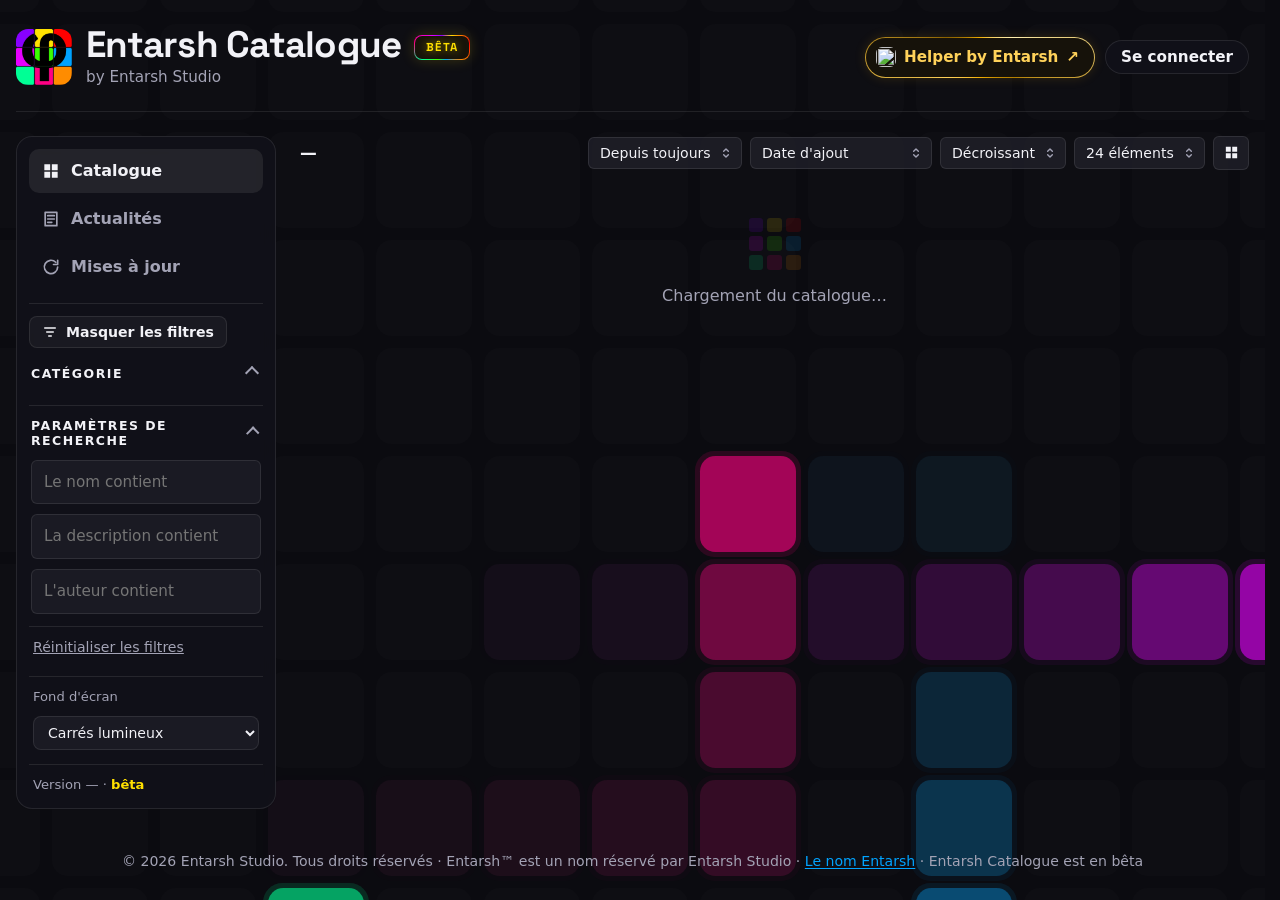
==== commit d6b8e470: "Le nom Entarsh™ : mention en pied de page et fenêtre explicative (nom réservé, non déposé) Co-Author" ====
--- a/index.html
+++ b/index.html
@@ -220,7 +220,22 @@
   </main>
 </div>
 
-<footer class="pied">© Entarsh Studio · Entarsh Catalogue est en bêta</footer>
+<footer class="pied">© 2026 Entarsh Studio. Tous droits réservés · Entarsh™ est un nom réservé par Entarsh Studio · <button type="button" class="lien-marque" id="ouvrir-marque">Le nom Entarsh</button> · Entarsh Catalogue est en bêta</footer>
+
+<!-- Le nom Entarsh™ -->
+<dialog id="fenetre-marque" class="panneau panneau-marque" aria-labelledby="marque-titre">
+  <div class="panneau-haut">
+    <div><h2 id="marque-titre">Le nom Entarsh™</h2></div>
+    <button type="button" class="fermer" id="fermer-marque" aria-label="Fermer">✕</button>
+  </div>
+  <div class="marque-corps">
+    <section><h3>Un nom réservé</h3><p>« Entarsh » est un nom créé et utilisé par <b>Entarsh Studio</b> pour ses sites, logiciels et jeux : Helper by Entarsh, Entarsh Catalogue et les autres créations du studio. Entarsh Studio réserve ce nom à ses propres projets.</p></section>
+    <section><h3>Pourquoi ™ et pas ®</h3><p>Le symbole <b>™</b> indique que nous revendiquons ce nom et l'utilisons comme marque. <b>Entarsh n'est pas une marque déposée</b> : le nom n'est enregistré auprès d'aucun office officiel (INPI, EUIPO…). C'est pourquoi nous n'utilisons pas le symbole ®, réservé aux marques enregistrées.</p></section>
+    <section><h3>Ce que nous demandons</h3><p>Sans l'accord écrit d'Entarsh Studio, merci de ne pas utiliser le nom Entarsh, ses déclinaisons (Helper by Entarsh, Entarsh Studio, Entarsh Catalogue…) ni nos logos pour un autre projet, produit, compte ou site, ni pour faire croire qu'un projet vient d'Entarsh Studio ou est soutenu par lui.</p></section>
+    <section><h3>Ce qui est permis</h3><p>Parler de nos projets, les citer, les recommander ou mettre un lien vers eux, en les nommant correctement et sans modifier nos logos.</p></section>
+    <p class="marque-pied">© 2026 Entarsh Studio. Tous droits réservés. Entarsh™ est un nom utilisé et réservé par Entarsh Studio (nom non déposé).</p>
+  </div>
+</dialog>
 
 <!-- Panneau de gestion -->
 <dialog id="gestion" class="panneau">
--- a/style.css
+++ b/style.css
@@ -821,3 +821,11 @@
   .maj:hover { transform: none; }
   .lien-helper:hover { transform: none; }
 }
+
+/* Le nom Entarsh™ */
+.lien-marque { font: inherit; color: var(--accent, inherit); background: none; border: 0; padding: 0; cursor: pointer; text-decoration: underline; text-underline-offset: 2px; }
+.panneau-marque { width: min(640px, 100% - 24px); }
+.marque-corps { display: flex; flex-direction: column; gap: 14px; padding: 18px 22px 22px; }
+.marque-corps h3 { margin: 0 0 4px; font: 700 1rem "Space Grotesk", sans-serif; }
+.marque-corps p { margin: 0; line-height: 1.6; }
+.marque-pied { color: var(--doux); font-size: .82rem; padding-top: 12px; border-top: 1px solid var(--ligne, rgba(255,255,255,.12)); }
